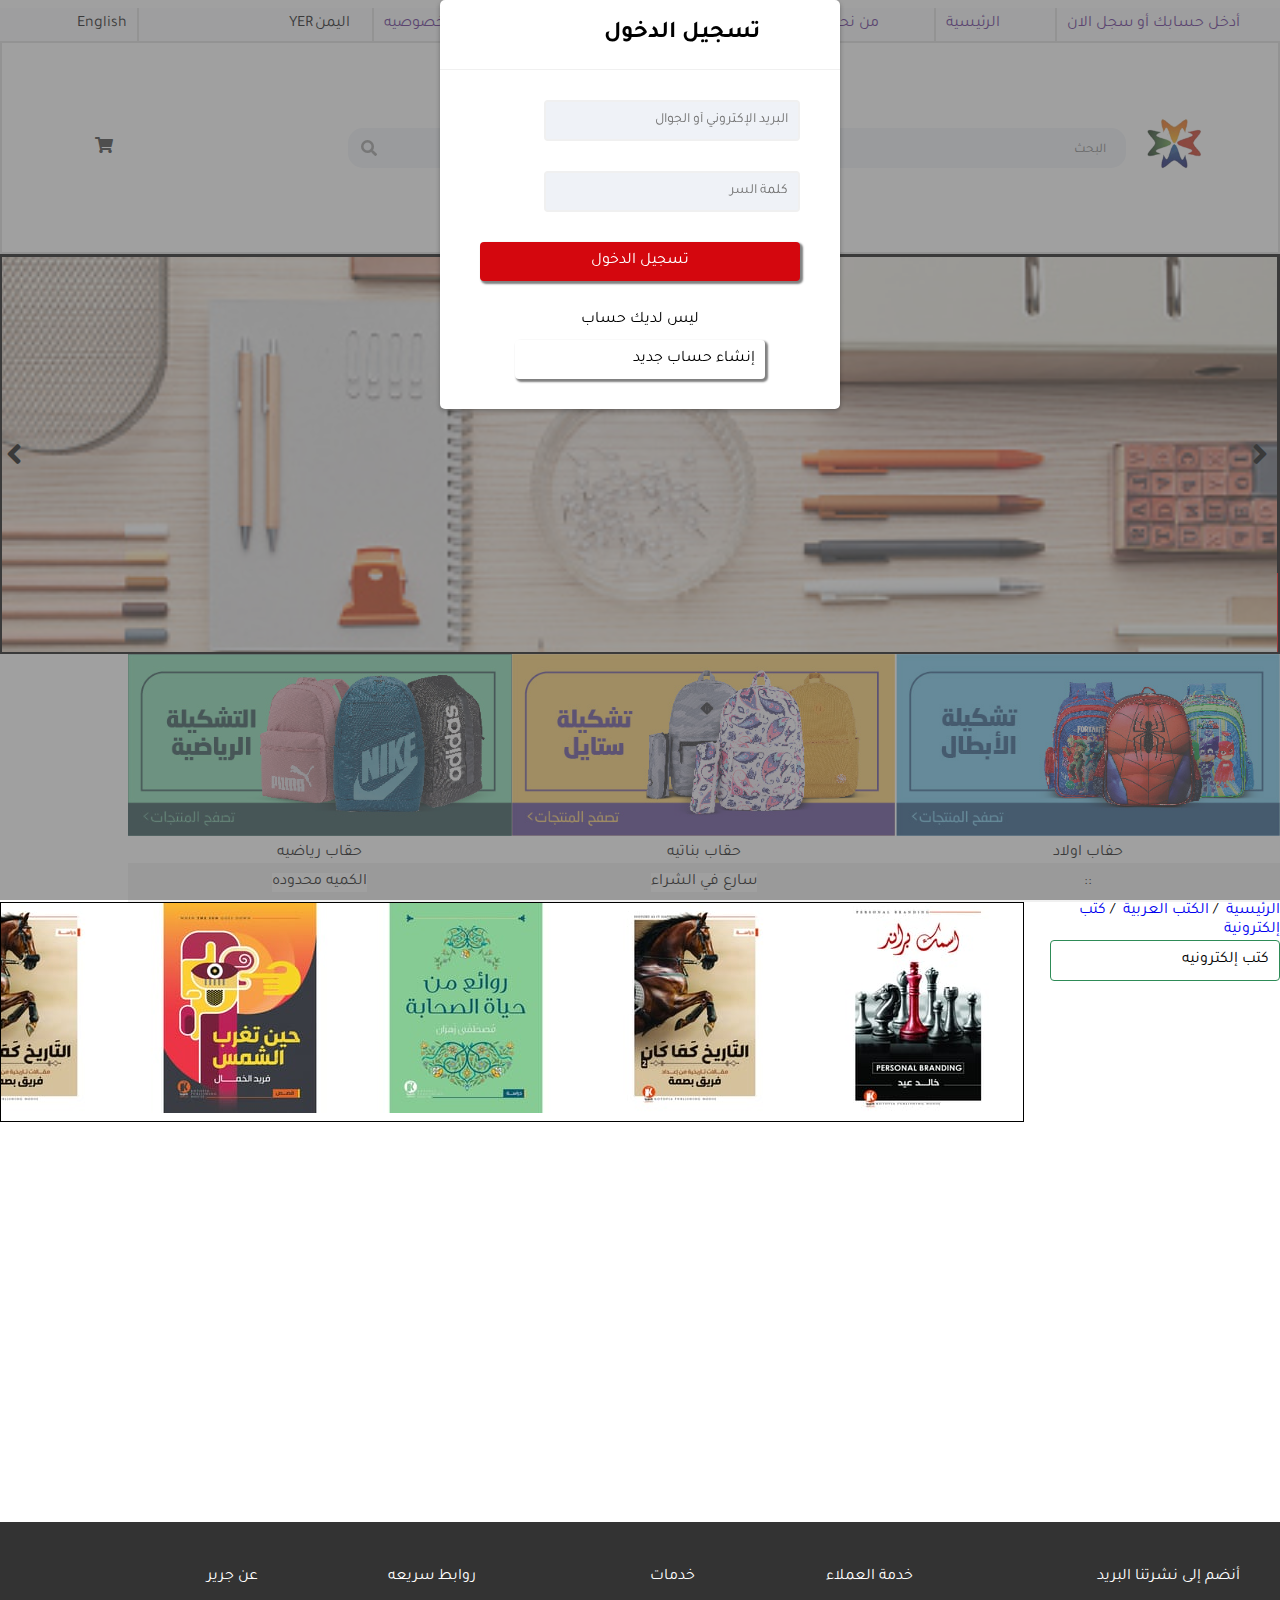
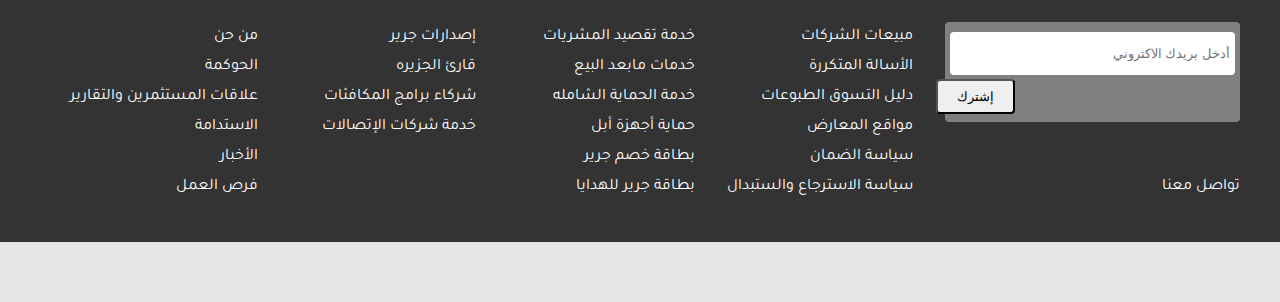
==== index.html @ 26816350 "some changes" ====
<!DOCTYPE html>
<html lang="en">
<head>
    <meta charset="UTF-8">
    <meta http-equiv="X-UA-Compatible" content="IE=edge">
    <meta name="viewport" content="width=device-width, initial-scale=1.0">
    <link rel="stylesheet" href="assests/css/all.css">
    <link rel="stylesheet" href="assests/css/style.css">
    <title>E-Library</title>
</head>
<body id="body">
   <dir style="padding-right: 15px;padding-top: 8px;"> 
       <i class="fas fa-bars toggle-menu" id="menu-show"></i>
       <p class="tog-menu-p" >القائمه</p>
 </dir>
        <nav id="nav" >
            <ul class = "nav-menu">
                <li><a href="">أدخل حسابك أو سجل الان</a></li>
                <li><a href="">الرئيسية</a></li>
                <li><a href="">من نحن </a></li>
                <li><a href="">اتصل بنا</a></li>
                <li><a href="">المساعدة</a></li>
                <li><a href="">سياسة الخصوصيه</a></li>
            </ul>
            <div class="nav-cuntery">اليمن</div>
            <div class="nav-cuntery-somble">YER</div>
          <div class="nav-change-langege">English </div>
        </div>
        </nav>
        
        <header >
            <div class="log"><img src="assests/images/logo.png" width="100px" alt=""></div>
            <form action="" class="search-form">
                <i class="fas fa-search"></i>
                <input type="search" placeholder ="البحث">
               

            </form>
            <div class="buy-log"><i class="fas fa-shopping-cart"></i></div>
        </header>
        <main id="main-div" >
           <div class="slide">
             <figure class="slide-img-frame">
                <!-- <img src="assests/images/3.jpg" id ="last-clone" alt=""> -->
                 <img src="assests/images/1.jpg" alt="">
                 <img src="assests/images/2.jpg" alt="">
                 <img src="assests/images/3.jpg" alt="">
                 <img src="assests/images/1.jpg" alt="">
                 <img src="assests/images/2.jpg" alt="">
                 <img src="assests/images/3.jpg" alt="">
                 <img src="assests/images/1.jpg" alt="">
                 <img src="assests/images/2.jpg" alt="">
                 <img src="assests/images/3.jpg" alt="">
                 <!-- <img src="assests/images/1.jpg" id ="first-clone" alt=""> -->
             </figure>
             <!-- <button  id="prevBtn" class="prevBtn">Prevs</button>
             <button id="nextBtn"   class="NextBtn">Next</button> -->
             
             <div class="icons-of-phote">
             <i id="prevBtn" class="fas fa-angle-right change-background fa-2x"></i>
             <i  id="nextBtn"  class="fas fa-angle-left change-background fa-2x"></i>
            </div>

           </div>
           
           <div class="main-body">
                <section class="offers">
                    <div class="card one">
                        <img src="assests/images/offer-1.jpg" alt="">
                        <p> حفاب اولاد</p>
                        <div class="time-container">
                            <span id="days"></span> 
                            <span id="hours"></span> :
                            <span id="minutes"></span> :
                            <span id="seconds"></span> 
                        </div>
                    </div>
                    <div class="card tow">
                        <img src="assests/images/offer-2.jpg" alt="">
                        <p>حقاب بناتيه</p>
                        <div class="time-container">
                            <span>سارع في الشراء</span> 
                        
                        </div>
                    </div>
                    <div class="card three">
                        <img src="assests/images/offer-3.jpg" alt="">
                        <p>حقاب رياضيه</p>
                        <div class="time-container">
                            <span >الكميه محدوده</span>
       
                        </div>
                    </div>
                    <!-- <div class="card-4">
                        <img src="" alt="">
                        <p></p>
                        <div></div>
                    </div> -->
                </section>
                  <section class="catgers" id = "cat-section">
                      <aside class="cat-descrip">
                            <div>
                                <a href="#">الرئيسية</a> / <a href="#">الكتب العربية</a> / <a href="#">كتب إلكترونية</a>
                            </div> 
                            <article>كتب إلكترونيه</article>
                      </aside>
                        <section class="books" id="book-cat">
                            <div class="book-img-container"><img onclick="callImage(this);"  class="book-img" src="assests/images/catagers/books/book1.jpg" alt=""></div>
                            <div class="book-img-container"><img onclick="callImage(this);"  class="book-img" src="assests/images/catagers/books/book2.jpg" alt=""></div>
                            <div class="book-img-container"><img onclick="callImage(this);"  class="book-img" src="assests/images/catagers/books/book3.jpg" alt=""></div>
                            <div class="book-img-container"><img onclick="callImage(this);"  class="book-img" src="assests/images/catagers/books/book4.jpg" alt=""></div>
                            <div class="book-img-container"><img onclick="callImage(this);"  class="book-img" src="assests/images/catagers/books/book6.jpg" alt=""></div>
                            <div class="book-img-container"><img onclick="callImage(this);"  class="book-img" src="assests/images/catagers/books/book1.jpg" alt=""></div>
                            <div class="book-img-container"><img onclick="callImage(this);"  class="book-img" src="assests/images/catagers/books/book2.jpg" alt=""></div>
                            <div class="book-img-container"><img onclick="callImage(this);"  class="book-img" src="assests/images/catagers/books/book3.jpg" alt=""></div>
                            <div class="book-img-container"><img onclick="callImage(this);"  class="book-img" src="assests/images/catagers/books/book4.jpg" alt=""></div>
                            <div class="book-img-container"><img onclick="callImage(this);"  class="book-img" src="assests/images/catagers/books/book6.jpg" alt=""></div>
                         
                        </section>
                      
                  </section>
           </div>
        
        </main>
        <div id="PopUp">
            <button id="btn-display" >X</button>
            <div class="More"> <a href="paiges/detels.html">More Deteals</a>
                <i class="fas fa-angle-down change-background fa-2x"></i>
            </div>
            <img src="assests/images/offer-2.jpg" alt="" id="imgView">
        </div> 
    <footer>
        <div class="footer-1">
        <div class="col1">أنضم إلى نشرتنا البريد</div>
        <div class="col2">خدمة العملاء</div>
        <div class="col3">خدمات</div>
        <div class="col4">روابط سريعه</div>
        <div class="col5">عن جرير</div>
        <div class="col1 enter-email">
            <form action="" style="float:right;">
                <input type="email" placeholder="أدخل بريدك الاكتروني"> 
                <button>إشترك</button>
            </form>
        </div>
        
        <div class="col2">مبيعات الشركات</div>
        <div class="col3">خدمة تقصيد المشريات </div>
        <div class="col4">إصدارات جرير</div>
        <div class="col5">من حن</div>
        <div class="col2">الأسالة المتكررة</div>
        <div class="col3">خدمات مابعد البيع</div>
        <div class="col4">قارئ الجزيره</div>
      

        <div class="col5">الحوكمة</div>

        
        <div class="col2">دليل التسوق الطبوعات</div>
        <div class="col3">خدمة الحماية الشامله</div>
        <div class="col4">شركاء برامج المكافئات</div>
        <div class="col5">علاقات المستثمرين والتقارير</div>
        <!-- form here rebeated  -->
        <div class="col2">مواقع المعارض</div>
        <div class="col3">حماية أجهزة أبل</div>
        <div class="col4 take-two-line"> خدمة شركات الإتصالات</div> 
        <div class="col5">الاستدامة</div>

        <div class="col2">سياسة الضمان</div>
        <div class="col3">بطاقة خصم جرير</div>
        <!-- <div class="col4">قارئ الجزيره</div> -->
        
        <div class="col5">الأخبار</div>
        
        <div class="col1">تواصل معنا</div>
        <div class="col2">سياسة الاسترجاع والستبدال</div>
        <div class="col3">بطاقة جرير للهدايا</div>
        <!-- <div class="col4">شركاء برامج المكافئات</div> -->
        <div class="col5">فرص العمل</div>
    </div>
    <div class="footer-2">
        
    </div>
    </footer>
    <div class="login-regest " id="login-regest">
        <div class="container">
          <div class="header">
              <h2>تسجيل الدخول</h2>
          </div>
          <form class="form" id="form">
            <div class="form-control">
                <input type="text"
                placeholder="البريد الإكتروني أو الجوال" id="email">
            </div>
            <div class="form-control">
                <input type="text"
                placeholder="كلمة السر" id="password" >
            </div>
            <button type="submit" id="btn-allowed">تسجيل الدخول</button>
              
          </form>
          <section class="resgest">
          <p> ليس لديك حساب</p>
          <div class="creat" type="submit" id="btn-regest"
            "> إنشاء حساب جديد</div>
        </section>
        </div>
    </div>
    <!-- <div class="regester"> -->
        <div class="regest" id="regest">
            <div class="container">
              <div class="header">
                  <h2>إنشاء حساب</h2>
              </div>
              <form class="form" id="form">
                <div class="form-control">
                    <input type="text"
                    placeholder="رقم الجوال" id="phone">
                    <label for="">سوف نرسل للك رمز التحقق عن طريق رسالة نصيه</label>
                </div>
                <div class="form-control">
                    <button type="submit">إرسال رمز التحقق</button>
                </div>
                <div class="form-control">
                    <input type="text"
                    placeholder=" الاسم الاول" id="frist-name" >
                </div>
                <div class="form-control">
                    <input type="text"
                    placeholder=" اسم العالة " id="last-name" >
                </div>
                <div class="form-control">
                    <input type="email"
                    placeholder="البريد الالكتروني" id="reg-email" >
                </div>
                <div class="form-control">
                    <input type="email"
                    placeholder=" تاكيد البريد الاكتروني " id="check-email" >
                </div>
                <div class="form-control">
                    <input type="password"
                    placeholder="كلمة السر" id="password" >
                </div>
                <button type="submit" id="btn-allowed">إنشاء حساب</button>
                  
              </form>
         
            </section>
            </div>
        </div>

    <!-- </div> -->
    
    <script src="assests/js/app.js">
    </script>
</body>
</html>
---- assests/css/style.css ----
@import url('https://fonts.googleapis.com/css2?family=Tajawal:wght@200;300;400;500;700;800;900&display=swap');
:root{
      --mune-color:#F9FAFC;
      --search-input-color:#EFF2F7;
     --black-footer-color:#333333;
     --light-footer-color:#E6E6E6;
     --red-color:#D4070E;
     --blue-color:#2675C2;
}
*{
    -webkit-box-sizing:border-box;
    -moz-box-sizing: border-box;
    box-sizing: border-box;
    padding: 0;
    margin: 0;
    direction: rtl;
}
html{
    scroll-behavior:smooth;
}
ul{
    list-style: none;
}
body{
    font-family: Tajawal;
}
/* nav  */
nav{
    position: relative;
    width: 100vw;
    padding: 7px;
    display: flex;
    justify-content: space-around;
    align-items: stretch;
    background-color: var(--mune-color,gray);
}
.fas{
    color:var(--black-footer-color);
    /* font-size: 5rem; */
    width: 10px;
    z-index: 16;
}
.tog-menu-p{
 font-size: 9px;
 color: black;
}
@media (max-width:767px)
{
    header nav .toggle-menu:hover + ul{
        display: flex;
        flex-direction: column;
        position: absolute;
        top: 100%;
        width: 100%;
        left: 0;
        background-color: rgb(0 0 0 /50%);
        }   
}
/* .fas fa-bars toggle-menu::after{
    content: "القائمه";
} */
@media (min-width:768px) {
    .toggle-menu{
        display:none;
    }
    .tog-menu-p{
        display:none;
    }
}
.nav-menu{ 
    display: flex;
    width: 75%;
    justify-content: space-around;
}
@media(max-width:767px){
    nav{
        display: none;
    }
    nav{
        display:flex;
       flex-direction: column;
       visibility: hidden;
       /* align-items: center; */
        z-index: 4;
        width: 80%;
        min-height: 100vh;
        right: 0;
        /* left: 0; */
    }
    .nav-menu{
        display:flex;
        flex-direction: column;
        /* justify-content: space-between; */
        flex-grow: 3;
    }
    nav div{
        flex-grow: 1;
        /* justify-content:center ; */
    }
    .nav-change-langege::before{
        display: none;
    }
    .nav-menu li a::after{
        display: none;
    }
}
.nav-menu li{
    width: auto;
    list-style: none;
    display: block;
    text-align: center;
    
}
/* .nav-menu li::after {
    content: " ";
    width: 4px;
    height: 100vh;
    background-color: black;
    z-index: 2;

} */
.nav-menu li a {
  
    text-decoration: none;
    display:inline-block;
    
   
}
.nav-menu li a::after{
    content: "";
position: absolute;
width:2px;
height: 100%;
background-color: rgb(223, 223, 223);
left:-4;
top:0;
margin-right:10px ;
}

.nav-cuntery{
    width:3%;
}
.nav-cuntery-somble{
    width:5%;  
}
.nav-change-langege{
    width: 15%;
    display: flex;
margin-left:60px ;
    padding-left: 10px;
    justify-content: end;
}
.nav-change-langege::before{
    content: "";
position: absolute;
width:2px;
height: 100%;
background-color: rgb(223, 223, 223);
right:-100;
top:0;
margin-left:60px ;
}
/* header */

header {
    padding: 30px;
    display: flex;
    justify-content: space-around;
    align-items: center;
    /* width: 100%; */
    border:2px solid rgb(223, 223, 223);
}

.log{
    width: 5%;
}
header form{
    
    width: 80%;
}
.search-form{
    position: relative;
}
.fa-search{
    position: absolute;
    right: 77%;
    top:12px;
    color: #777;
    font-weight: 1px ;
}
.search-form input::placeholder{
    position: relative;
    font-family:Tajawal;
    right: 20px;
}
header input{
    width: 80%;
    height: 40px;
    border-radius: 15px;
    background-color: #EFF2F7;
    border: none;
}
.buy-log{
 width: 5%;
}
@media(max-width:767px){

    header{
        position: relative;
        justify-content: end;
        margin-top: -50px;
        
    }
    header form{width: 50%;}
        /* margin-left: -30px; */
    header input{
        border: 2px solid var(--red-color);
        border-radius: 30px;
            width: 100px;

    }
}
/* Main Part  */
.slide{ 
    display: flex;
    overflow-x: hidden;
    position:relative;
    overflow-y: hidden;
position:relative;
width: 100%;
height: 25rem;
border: 2px solid black;
background-color: red;
}
.slide button{
    position: absolute;
    padding: 10px;
    z-index: 9;
}
.NextBtn{
    right: 100px;
}
.icons-of-phote{
    width: 100%;
    height: 100%;
    display: flex;
    align-items: center;
    justify-content: space-between;
    position: absolute;
    padding: 10px;
    z-index:3;
}
.icons-of-phote i{
    color: black;
}
.slide figure{
    display: flex;
 /* width: 500% */
 
/* width: 60%; */
 border: 1px solid black;
 /* border-radius: 40px; */
 width: 500%;
 height: 80%;
  
 
 /* overflow-y: hidden; */

/* scroll-snap-type: x mandatory; */
/* scroll-padding: 50px 0 0 0; */
/* gap: 1rem;ZZZZZZ */
/* -webkit-overflow-scrolling: touch;  */
 /* width: 5%; */
 margin:0 auto;
 left: 0;
}
.slide figure img{
    width: 100%;
    height: 60rem;
    /* background-size: cover; */
    position: relative;
    width: max-content;
    /* float: right; */
    /* scroll-snap-align:center; */
    /* scroll-snap-stop:always; */
}
/* Offers Section */
.offers{
    display: flex;
    justify-content: space-around;
    width: 90%;
}
@media(max-width:767px){
    .offers{
        display: none;
    }
}
.offers img{
 max-width: 100%;
}
.offers > card-1 ,card-2, card-3 {
    background-color: blueviolet;
    padding: 10px;
    display: flex;
    direction: column;
    align-items: center;
    justify-content: center;
}
.offers p{
    text-align: center;
}
.time-container{
    padding: 10px;
    /* padding-right: 500px; */
    background-color: #f0f0f0;
    display: flex;
    justify-content: center;
}
.offers span{
    text-align: center;
    font-size: 1rem;
    background-color:white;
    color: black;
}
 /* @keyframes slid{
    0%{
        right:0;
    }
    20%{
        right: 0;
    }
    25%{
        right: -100%;
    }
    45%{
        right:-100%;
    }
    50%{
        right:-200;
    }
    70%{
        right:-200;
    }
    75%{
        right:-300;
    }
    95%{
        right:-300;
    }
    100%{
        right:-400;
    }
}  */
/* Catgers Section */
/* .books{
    display: flex;
} */
.catgers{
    width: 100%;
    display: grid;
    grid-template-columns:1fr 4fr ;
    }
    .cat-descrip{

    }
    .cat-descrip a{
        text-decoration: none;
        padding-left: 4px;
    }
    .cat-descrip article{
    padding: 10px;
    width: 90%;
     border: 1px solid seagreen;
     border-radius: 4px;
    }
    .catgers .books{
     position:relative;
     display: flex;
    /* width: 60%; */
     border: 1px solid black;
     /* border-radius: 40px; */
     width: 100%;
      /* height: 25rem; */
     overflow-x: auto;
     overflow-y: hidden;
    
    scroll-snap-type: x mandatory;
    scroll-padding: 50px 0 0 0;
    gap: 1rem;
    -webkit-overflow-scrolling: touch; 
     /* width: 5%; */
     margin:0 auto;
     left: 0;
    }
    .catgers .books div{
        width: 100%;
        /* height: 60rem; */
        /* background-size: cover; */
        position: relative;
        width: max-content;
        /* float: right; */
        scroll-snap-align: start;
        scroll-snap-stop:always;
    }
.chosen-img{
    position: fixed;
     left: 0;
     right: 0;
     top:0;  
    width: 100vw;
    height: 100vh;
    background-color: rgba(97, 96, 96, 0.6); 
    z-index: 5;
}
/* Footer Section  */
.footer-1{
    color: white;
    display: grid;
    grid-template-columns: 1.5fr repeat(3,1fr)  1fr;
    grid-template-rows: 2fr 1fr 1fr 1fr;
    /* grid-template-rows: [row1-start] 25% [row1-end] 100px [third-line] auto [last-line]; */
    position: relative;
    top:400px;
    width: 100%;
    line-height: 30px;
    /* height: 19rem; */
    /* height: 1fr; */
    background-color:var(--black-footer-color);
    padding:40px;
}
.footer-1 form{
    position: relative;
    padding: 10px 5px;
    background-color: gray;
    border-radius: 4px;
    /* width: 195px;
     */
     width: 90%;
    height: 100px;
    
    

}
.enter-email{grid-row: span 5;}
.take-two-line{grid-row:span 3;}

.footer-1 div{
    float: right;
}
.footer-1 input{
    padding: 14px 5px;
    display: block;
    width: 100%;
    border-radius: 4px;
    border: none;
}
#PopUp{
    display: none;
    position: fixed;
    left: 0;
    right: 0;
    top:0;  
    width: 100vw;
    height: 100vh;
    background-color: rgba(97, 96, 96, 0.6);
      /* position: fixed; */
      z-index: 3;
}
#PopUp button{
    position: absolute;
    margin-top: 50px;
    margin-right:500px;
     width:25px;
     height: 25px;
     background-color: red;
     border-radius: 50%;
     z-index: 4;
     box-shadow: 0 2px 5px rgba(0,0,0,0.3);
}
#imgView{
     margin-top: 50px;
    margin-right:500px;
    margin-bottom: 200px;
    width:400px;
    height: 500px;
    box-shadow: 0 2px 5px rgba(0,0,0,0.3);
}
.More{
    position:absolute;
    padding: 2px;
    background-color: rgb(223, 223, 223);
    width:100px;
    margin-top: 550px;
    margin-right:630px;
    z-index: 10;
    text-align: center;
}
.More .fas{
    font-size: 1.0rem;

}
.More a{
    text-decoration: none;
}
/* .col1{
    background-color: blue;
    width:220px ;

} */
.footer-1 button{
    position:absolute;
    right:75%;
    padding: 8px 19px;
    margin: 4px;
    border-radius:4px;
    /* border: 10px; */
}
.footer-2{
    position: relative;
    width: 100%;
    height: 60px;
    background-color: var(--light-footer-color);
    top:400px;
}
/* login and regest section */
/* .overlay{
    position: absolute;
    left: 0;
    top:0;
    width: 100%;
    height: 100%;
    background-color: rgba(97, 96, 96, 0.6);
} */


.login-regest {
    position: fixed;
    left: 0;
    right: 0;
    top:0;  
    width: 100vw;
    height: 100vh;
    background-color: rgba(97, 96, 96, 0.6);
    z-index: 3;
    /* ------------ */
    /* width:500px; */
    /* background-color: rgba(97, 96, 96, 0.6); */
}
.login-regest  .container{
    margin-left:auto;
    margin-right:auto;
    /* position: fixed; */
    background-color:#fff;
    border-radius: 5px;
    box-shadow: 0 2px 5px rgba(0,0,0,0.3);
    overflow: hidden;
    width:400px;
    /* max-width: 100%; */
}
.login-regest  .header{
    /* background-color: #f7f7f7; */
    border-bottom:  1px solid #f0f0f0;
    padding: 20px 80px;
    /* text-align: center; */
}
.login-regest  .header h2{
    margin:0;
}
.login-regest  .form{
    padding:30px 40px;
}
.login-regest  .form-control {
    margin-bottom: 10px;
    padding-bottom: 20px;
    position: relative;
}
.login-regest  .form-control input{
    border: 2px solid #f0f0f0;
    border-radius:4px;
    display: block;
    font-family: inherit;
    font-size: 14px;
    padding: 10px;
    width: 80%;
    background-color: #EFF2F7;
}

.form button{
    background-color: var(--red-color);
    border: 2px solid var(--main-color);
    box-shadow: 2px 2px 2px 1px grey;
    border-radius: 4px;
    color: #fff;
    display: block;
    font-size: 16px;
    padding:10px;
    font-family: inherit;
    width: 100%;
}
.resgest{
    /* margin-left:auto;
    margin-right:auto;
    width:500px; */
}
.resgest p {
text-align: center;
}
.resgest .creat{
    margin:10px  auto 30px ;
    width:250px;
    padding: 10px;
    background-color: white;
    /* border: none; */
    box-shadow: 2px 2px 2px 1px grey;
    border-radius: 4px;
}
.regest{
    visibility:hidden;
}
.regest {
    position: fixed;
    left: 0;
    right: 0;
    top:0;  
    width: 100vw;
    height: 100vh;
    background-color: rgba(97, 96, 96, 0.6);
    /* ------------ */
    /* width:500px; */
    /* background-color: rgba(97, 96, 96, 0.6); */
}
.regest  .container{
    margin-left:auto;
    margin-right:auto;
    /* position: fixed; */
    background-color:#fff;
    border-radius: 5px;
    box-shadow: 0 2px 5px rgba(0,0,0,0.3);
    overflow: hidden;
    width:400px;
    /* max-width: 100%; */
}
.regest .header{
    /* background-color: #f7f7f7; */
    border-bottom:  1px solid #f0f0f0;
    padding: 20px 80px;
    /* text-align: center; */
}
.regest .header h2{
    margin:0;
}
.regest .form{
    padding:30px 40px;
}
.regest .form-control {
    margin-bottom: 10px;
    padding-bottom: 20px;
    position: relative;
}
.regest button{
    background-color: #EFF2F7;
    color: #777777;
}
 .form-control input{
    border: 2px solid #f0f0f0;
    border-radius:4px;
    display: block;
    font-family: inherit;
    font-size: 14px;
    padding: 10px;
    width: 80%;
    background-color: #EFF2F7;
}
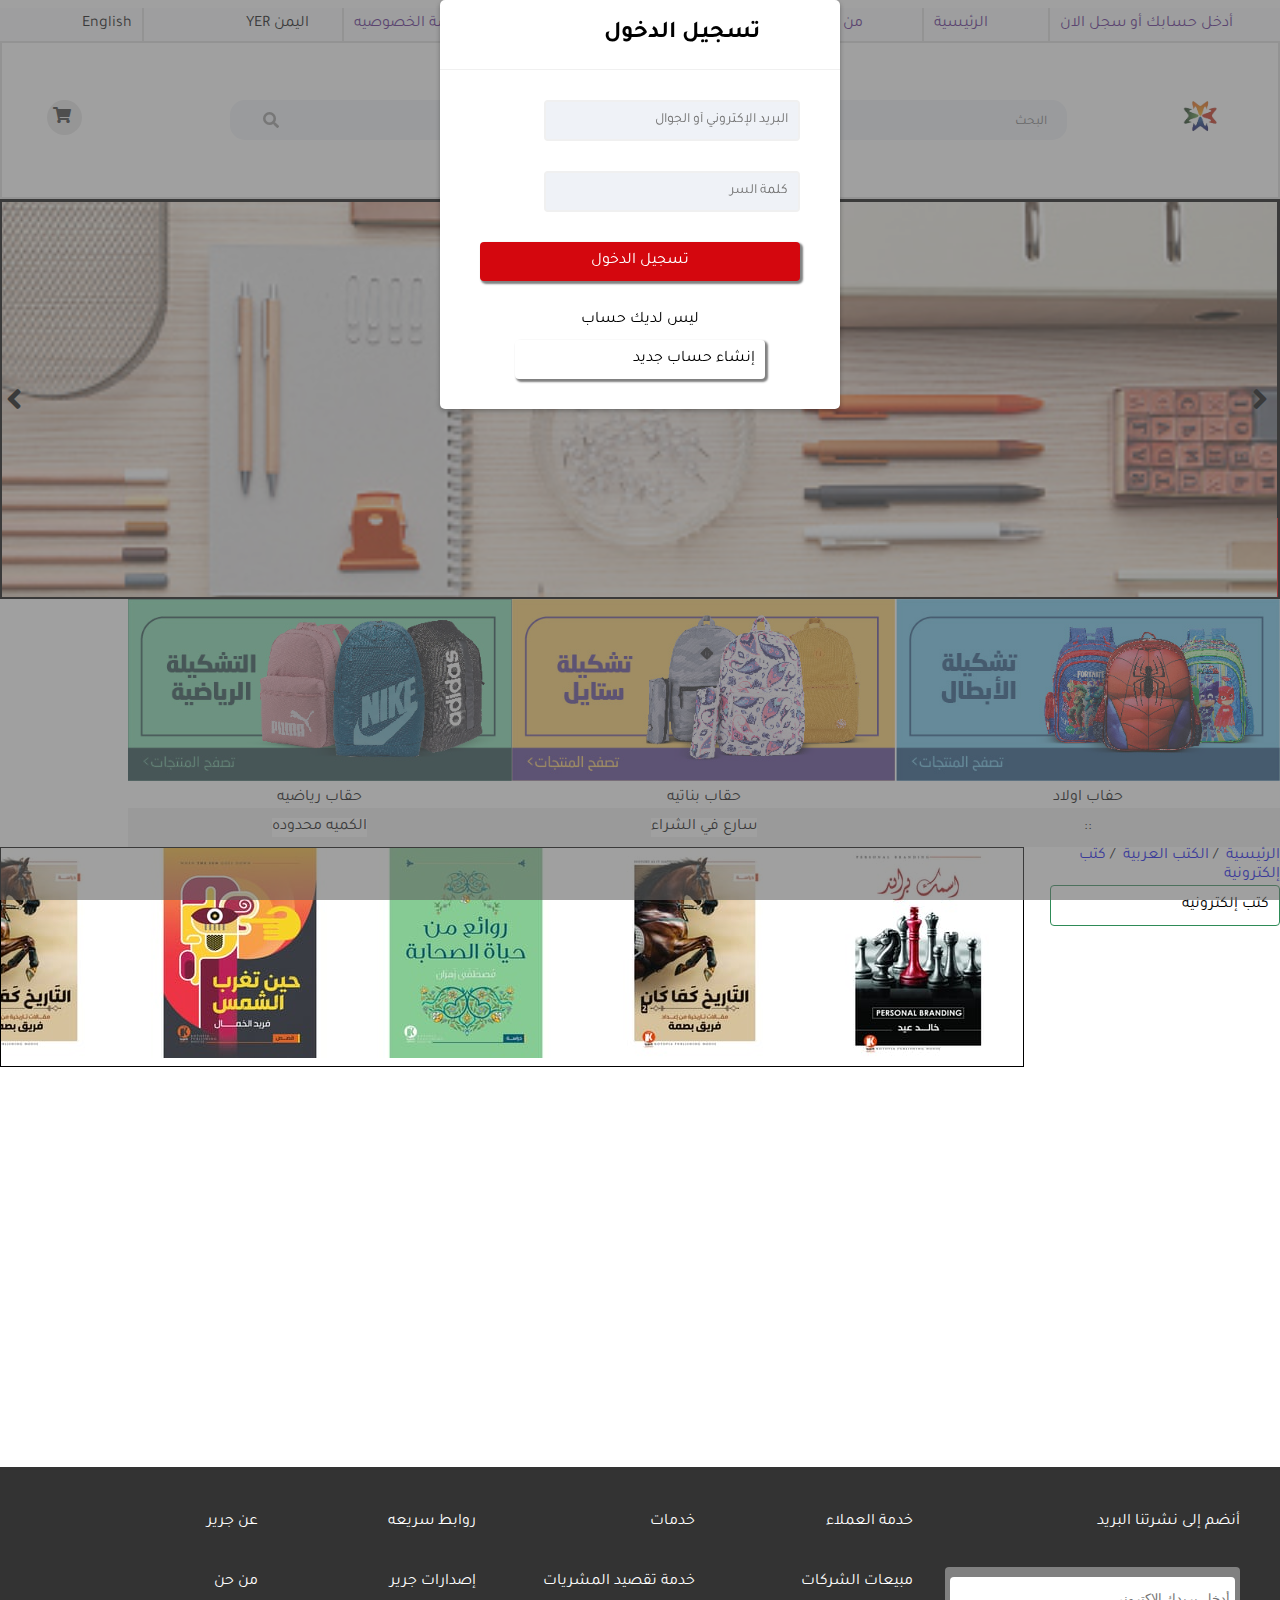
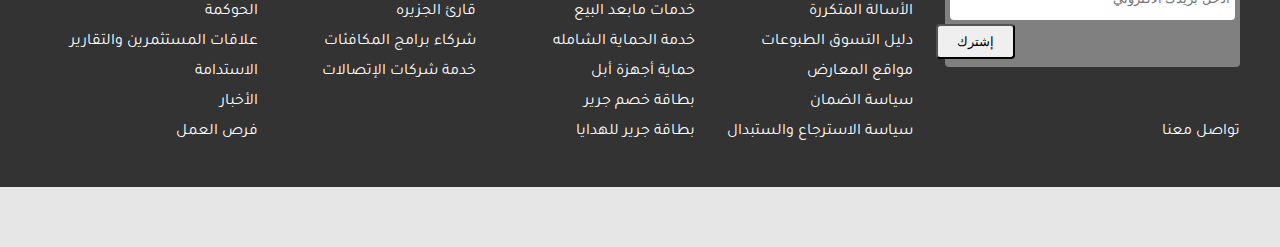
==== commit 1330035e: "some resoponsive" ====
--- a/index.html
+++ b/index.html
@@ -22,21 +22,21 @@
                 <li><a href="">المساعدة</a></li>
                 <li><a href="">سياسة الخصوصيه</a></li>
             </ul>
-            <div class="nav-cuntery">اليمن</div>
-            <div class="nav-cuntery-somble">YER</div>
-          <div class="nav-change-langege">English </div>
+            <div class="nav-cuntery"><span>اليمن</span>&nbsp;<span>YER</span>  </div>
+            <!-- <div class="nav-cuntery-somble">YER</div> -->
+          <div class="nav-change-langege">English</div>
         </div>
         </nav>
         
-        <header >
-            <div class="log"><img src="assests/images/logo.png" width="100px" alt=""></div>
+        <header>
+            <div class="log"><img src="assests/images/logo.png"  alt=""></div>
+            <div class="search-form-container">
             <form action="" class="search-form">
                 <i class="fas fa-search"></i>
                 <input type="search" placeholder ="البحث">
-               
-
             </form>
             <div class="buy-log"><i class="fas fa-shopping-cart"></i></div>
+        </div>
         </header>
         <main id="main-div" >
            <div class="slide">
--- a/assests/css/style.css
+++ b/assests/css/style.css
@@ -72,6 +72,40 @@
     width: 75%;
     justify-content: space-around;
 }
+.nav-menu li{
+    width: auto;
+    list-style: none;
+    display: block;
+    text-align: center;
+    
+}
+/* .nav-menu li::after {
+    content: " ";
+    width: 4px;
+    height: 100vh;
+    background-color: black;
+    z-index: 2;
+
+} */
+.nav-menu li a {
+  
+    text-decoration: none;
+    display:inline-block;
+    
+   
+}
+.nav-menu li a::after{
+    content: "";
+position: absolute;
+width:2px;
+height: 100%;
+background-color: rgb(223, 223, 223);
+left:-4;
+top:0;
+margin-right:10px ;
+}
+
+
 @media(max-width:767px){
     nav{
         display: none;
@@ -90,8 +124,35 @@
     .nav-menu{
         display:flex;
         flex-direction: column;
+        align-items: space-around;
+        background-color: white;
+        /* position: absolute; */
         /* justify-content: space-between; */
         flex-grow: 3;
+    }
+    .nav-menu li a{
+      display: block;
+      /* position: absolute; */
+      background-color: white;
+        margin: 20px;
+        width: 100%;
+        right: 0;
+        /* top: 100%; */
+    }
+    .nav-menu li a::after{
+         display: none;
+    }
+    .nav-menu li a::before{
+        content: "";
+        position: absolute;
+        width:100%;
+        height: 1px;
+        background-color:black;
+        right: 0;
+        /* top:10px; */
+        margin-top: 40px;
+        margin-right:10px ;
+    
     }
     nav div{
         flex-grow: 1;
@@ -100,43 +161,18 @@
     .nav-change-langege::before{
         display: none;
     }
-    .nav-menu li a::after{
-        display: none;
-    }
-}
-.nav-menu li{
-    width: auto;
-    list-style: none;
-    display: block;
-    text-align: center;
-    
-}
-/* .nav-menu li::after {
-    content: " ";
-    width: 4px;
-    height: 100vh;
-    background-color: black;
-    z-index: 2;
-
-} */
-.nav-menu li a {
-  
-    text-decoration: none;
-    display:inline-block;
-    
-   
-}
-.nav-menu li a::after{
-    content: "";
-position: absolute;
-width:2px;
-height: 100%;
-background-color: rgb(223, 223, 223);
-left:-4;
-top:0;
-margin-right:10px ;
-}
-
+    nav div::after{
+        content: "";
+        position: absolute;
+        width:100%;
+        height: 1px;
+        background-color:black;
+        right: 0;
+        /* top:10px; */
+        margin-top: 40px;
+        margin-right:10px ;
+    }
+}
 .nav-cuntery{
     width:3%;
 }
@@ -173,17 +209,26 @@
 
 .log{
     width: 5%;
+  
+}
+.log img{
+    width: 100%;
+}
+.search-form-container{
+  width: 90%;  
+  display: flex; 
+  justify-content: end;
 }
 header form{
     
-    width: 80%;
+    width: 90%;
 }
 .search-form{
     position: relative;
 }
 .fa-search{
     position: absolute;
-    right: 77%;
+    right: 80%;
     top:12px;
     color: #777;
     font-weight: 1px ;
@@ -194,31 +239,54 @@
     right: 20px;
 }
 header input{
-    width: 80%;
+    width: 85%;
     height: 40px;
     border-radius: 15px;
     background-color: #EFF2F7;
     border: none;
 }
 .buy-log{
- width: 5%;
-}
+    /* flex-grow: 1; */
+    background-color: var(--light-footer-color);
+    width: 35px;
+    height: 35px;
+    border-radius: 50%;
+    text-align: center;
+   }
+   .buy-log i{
+       margin-top: 7px;
+       margin-left: 2px;
+   }
+
 @media(max-width:767px){
-
     header{
+        justify-content: space-evenly;
         position: relative;
-        justify-content: end;
-        margin-top: -50px;
+        /* justify-content: end; */
+        /* margin-top: -50px; */
+        width: 85%;
+        margin-top: -1000px;
         
     }
-    header form{width: 50%;}
+    .search-form-container{width: 50%;
+    justify-content: space-between;
+    }
+    .log {
+        width: 30%;
+    }
+    .log img {
+        width:50%;
+    }
         /* margin-left: -30px; */
     header input{
         border: 2px solid var(--red-color);
         border-radius: 30px;
             width: 100px;
-
-    }
+            /* flex-grow: 1; */
+    }
+    .fa-search{
+        right: 70px;}
+        
 }
 /* Main Part  */
 .slide{ 
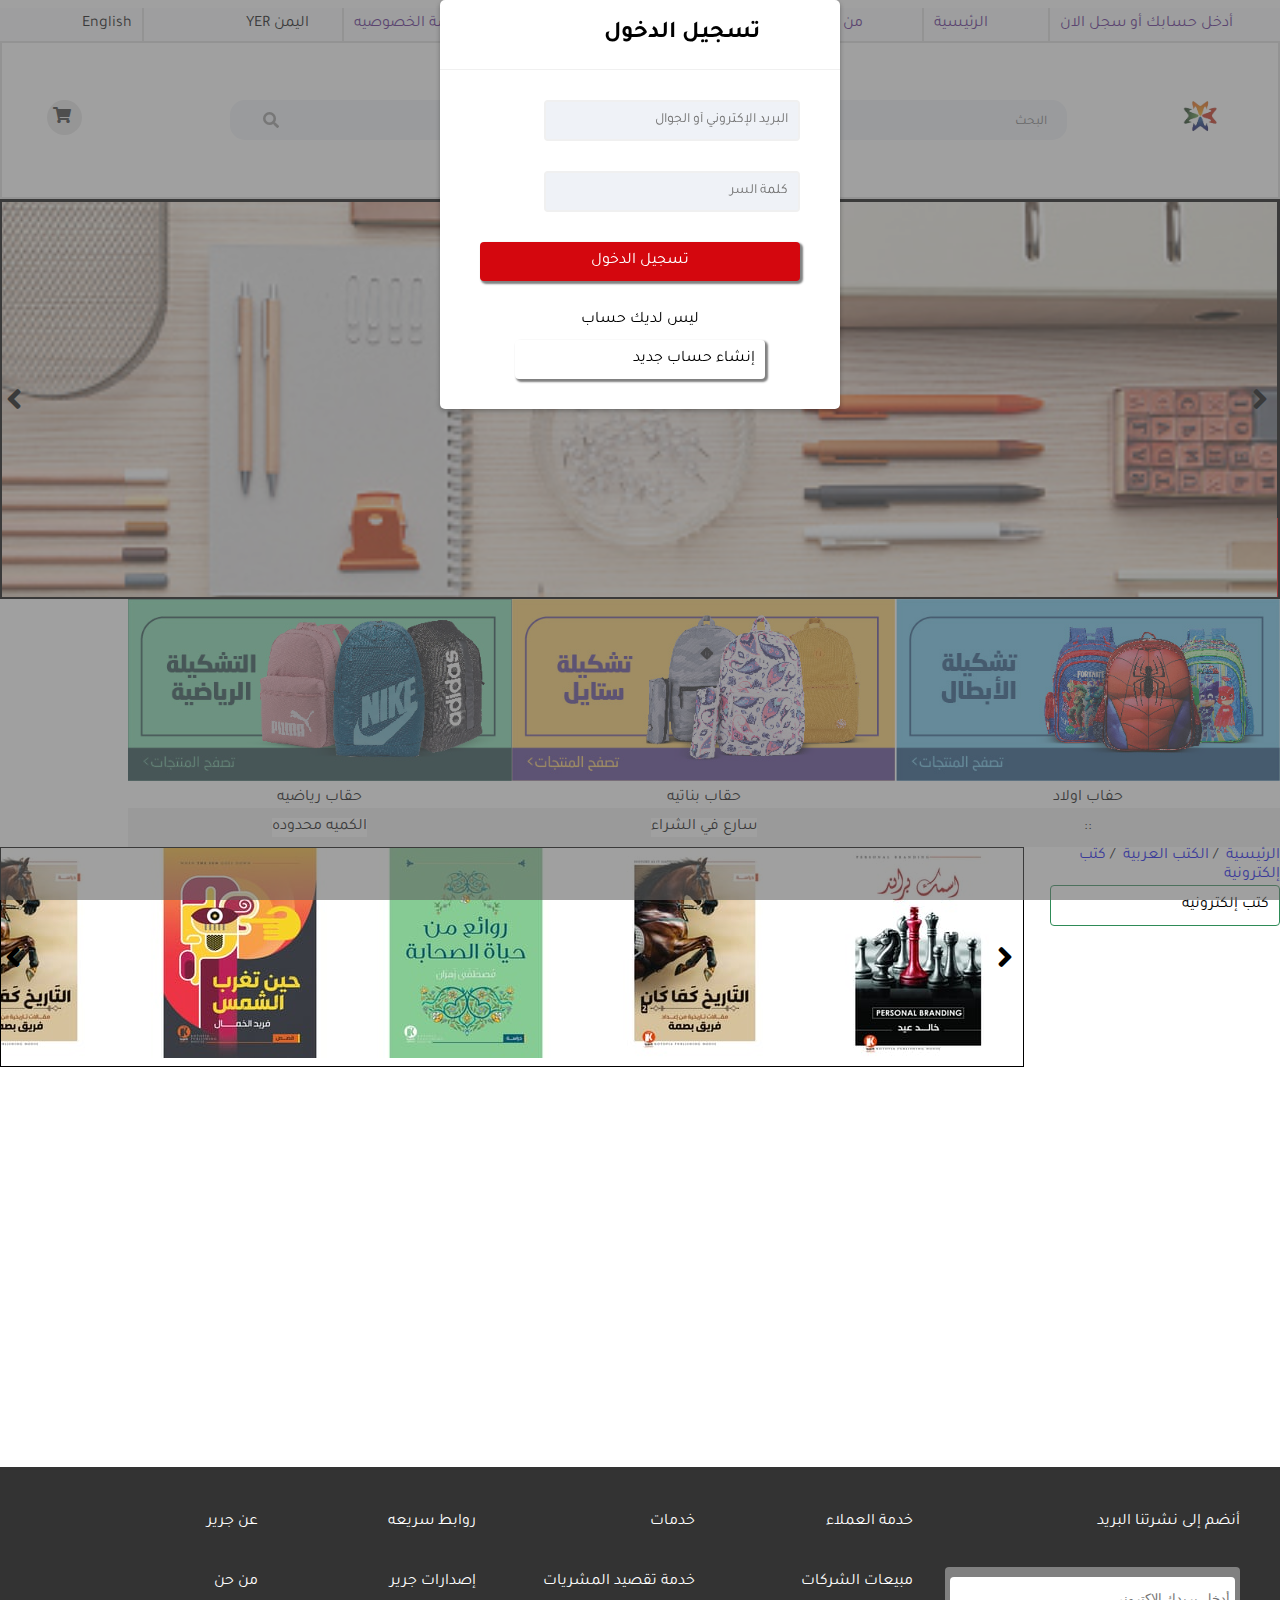
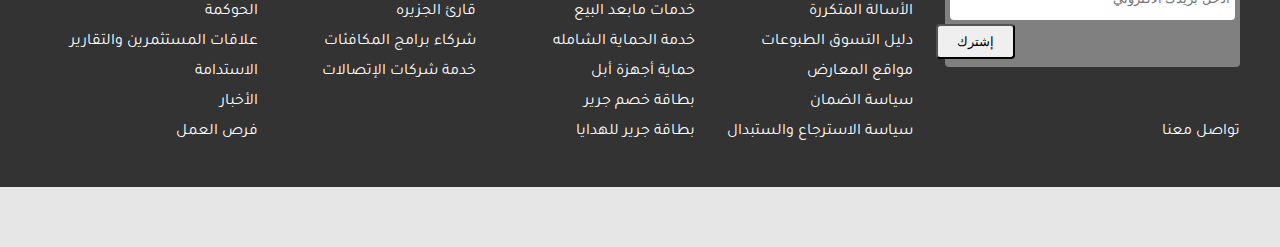
==== commit 510d19ee: "slider by JavaScript" ====
--- a/index.html
+++ b/index.html
@@ -38,7 +38,7 @@
             <div class="buy-log"><i class="fas fa-shopping-cart"></i></div>
         </div>
         </header>
-        <main id="main-div" >
+        <main id="main-div">
            <div class="slide">
              <figure class="slide-img-frame">
                 <!-- <img src="assests/images/3.jpg" id ="last-clone" alt=""> -->
@@ -115,9 +115,15 @@
                             <div class="book-img-container"><img onclick="callImage(this);"  class="book-img" src="assests/images/catagers/books/book3.jpg" alt=""></div>
                             <div class="book-img-container"><img onclick="callImage(this);"  class="book-img" src="assests/images/catagers/books/book4.jpg" alt=""></div>
                             <div class="book-img-container"><img onclick="callImage(this);"  class="book-img" src="assests/images/catagers/books/book6.jpg" alt=""></div>
-                         
+                            <section class="icons-of-phote">
+                                <i id="prevBtnBook" class="fas fa-angle-right change-background fa-2x"></i>
+                                <i  id="nextBtnBook"  class="fas fa-angle-left change-background fa-2x"></i>
+                               </section>  
                         </section>
-                      
+                   <!-- <button  id="prevBtnBook" class="prevBtn">Prevs</button>
+             <button id="nextBtnBook"   class="NextBtn">Next</button>
+              -->
+               
                   </section>
            </div>
         
--- a/assests/css/style.css
+++ b/assests/css/style.css
@@ -39,6 +39,9 @@
     /* font-size: 5rem; */
     width: 10px;
     z-index: 16;
+}
+..toggle-menu{
+    z-index: 9;
 }
 .tog-menu-p{
  font-size: 9px;
@@ -113,7 +116,7 @@
     nav{
         display:flex;
        flex-direction: column;
-       visibility: hidden;
+       visibility:hidden;
        /* align-items: center; */
         z-index: 4;
         width: 80%;
@@ -203,6 +206,7 @@
     display: flex;
     justify-content: space-around;
     align-items: center;
+    z-index: -1;
     /* width: 100%; */
     border:2px solid rgb(223, 223, 223);
 }
@@ -264,7 +268,7 @@
         position: relative;
         /* justify-content: end; */
         /* margin-top: -50px; */
-        width: 85%;
+        width: 80%;
         margin-top: -1000px;
         
     }
@@ -450,12 +454,9 @@
      width: 100%;
       /* height: 25rem; */
      overflow-x: auto;
-     overflow-y: hidden;
-    
-    scroll-snap-type: x mandatory;
-    scroll-padding: 50px 0 0 0;
+     overflow-y: auto;
+     /* background-color: red; */
     gap: 1rem;
-    -webkit-overflow-scrolling: touch; 
      /* width: 5%; */
      margin:0 auto;
      left: 0;
@@ -467,8 +468,19 @@
         position: relative;
         width: max-content;
         /* float: right; */
-        scroll-snap-align: start;
-        scroll-snap-stop:always;
+    }
+    .books .icons-of-phote{
+        width: 100%;
+        height: 100%;
+        display: flex;
+        align-items: center;
+        justify-content: space-between;
+        position: absolute;
+        padding: 10px;
+        z-index:9;
+    }
+    .books .icons-of-phote i{
+        color: black;
     }
 .chosen-img{
     position: fixed;
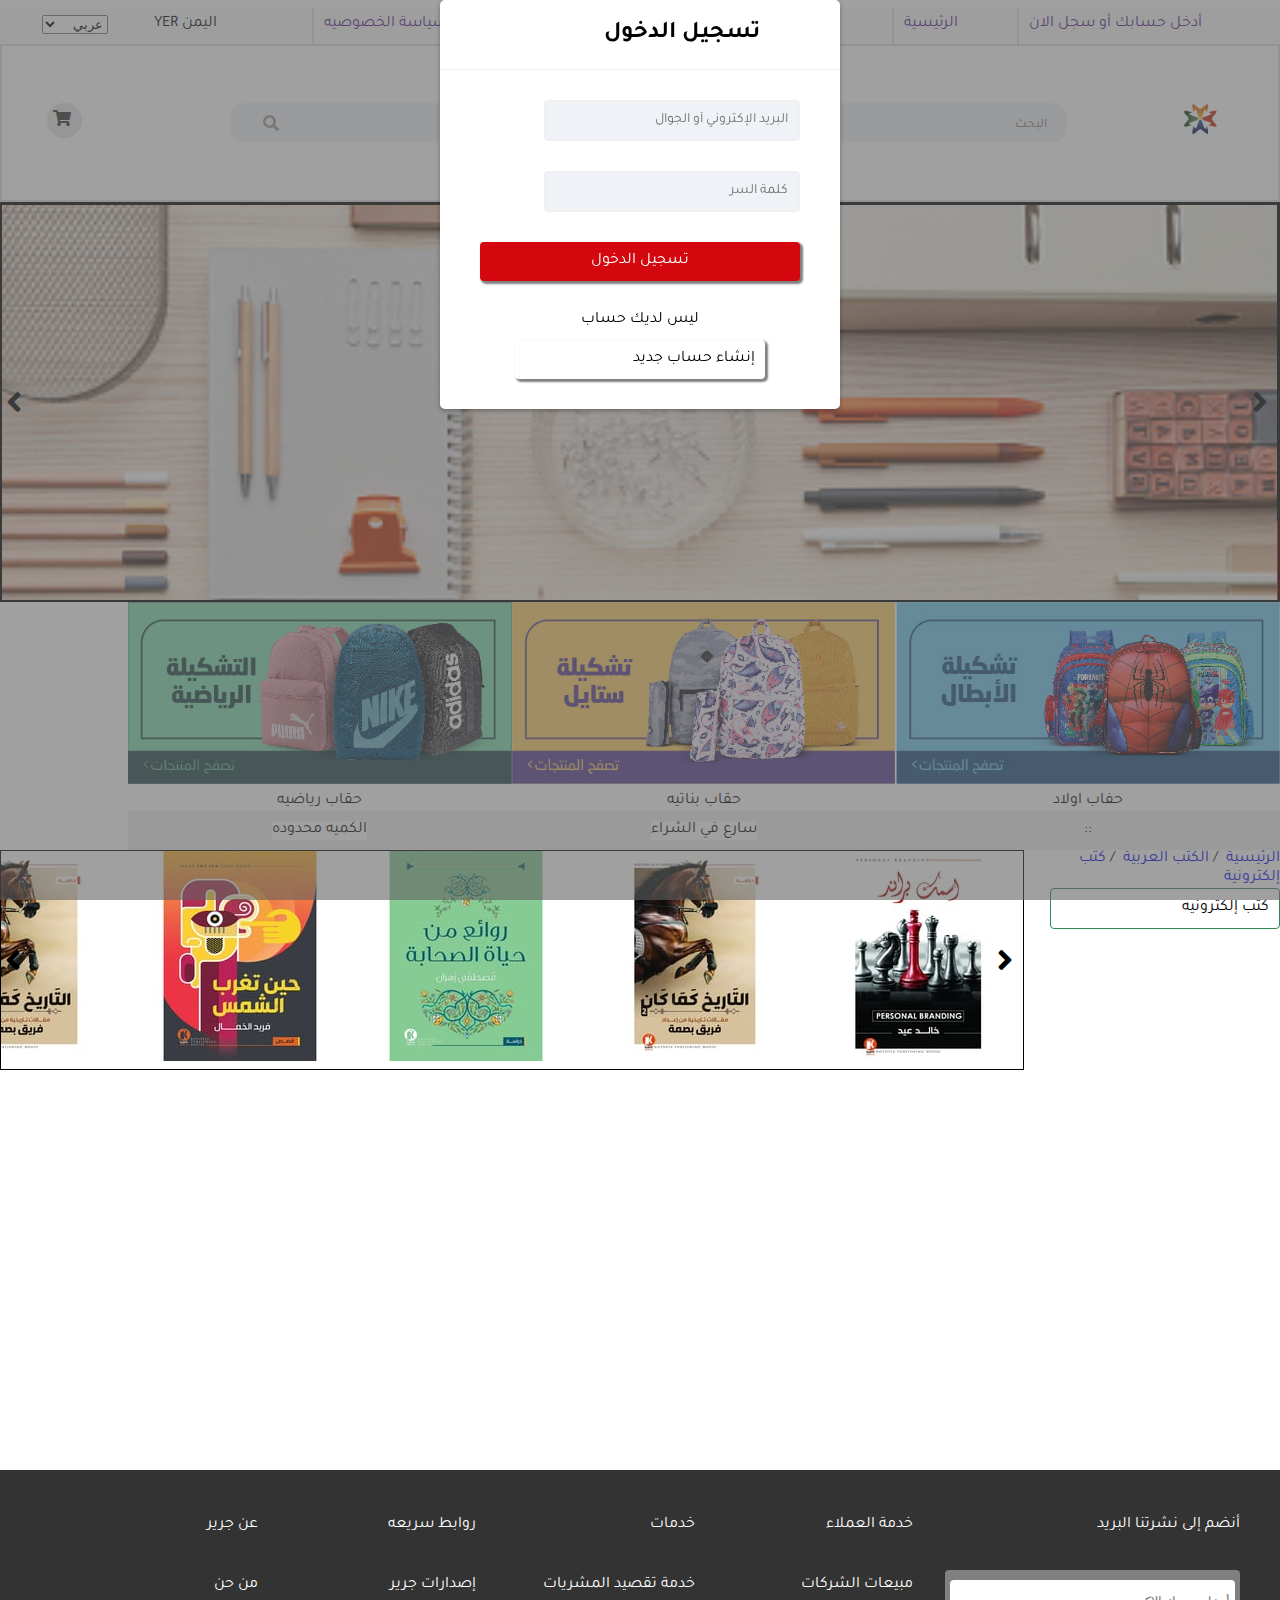
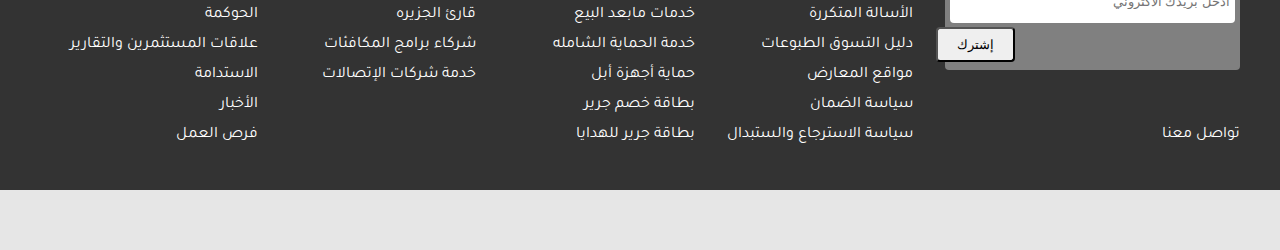
==== commit b3179419: "laguge init" ====
--- a/index.html
+++ b/index.html
@@ -24,7 +24,13 @@
             </ul>
             <div class="nav-cuntery"><span>اليمن</span>&nbsp;<span>YER</span>  </div>
             <!-- <div class="nav-cuntery-somble">YER</div> -->
-          <div class="nav-change-langege">English</div>
+          <!-- <div class=>English</div> -->
+          <div class=""nav-change-langege" onchange ="ChangeLang()">
+            <select id ="selectLag">
+                <option value="rtl">عربي</option>
+                <option value="ltr">English</option>
+            </select>
+        </div>
         </div>
         </nav>
         
@@ -257,6 +263,12 @@
     <!-- </div> -->
     
     <script src="assests/js/app.js">
+
+        function ChangeLang(){
+            var Seletlag = document.getElementById("selectLag").value;
+            var langegeTyp = document.getElementById("body");
+            langegeTyp.style.direction = Seletlag;
+        }
     </script>
 </body>
 </html>--- a/assests/css/style.css
+++ b/assests/css/style.css
@@ -13,7 +13,7 @@
     box-sizing: border-box;
     padding: 0;
     margin: 0;
-    direction: rtl;
+    /* direction: rtl; */
 }
 html{
     scroll-behavior:smooth;
@@ -23,6 +23,7 @@
 }
 body{
     font-family: Tajawal;
+    direction: rtl;
 }
 /* nav  */
 nav{
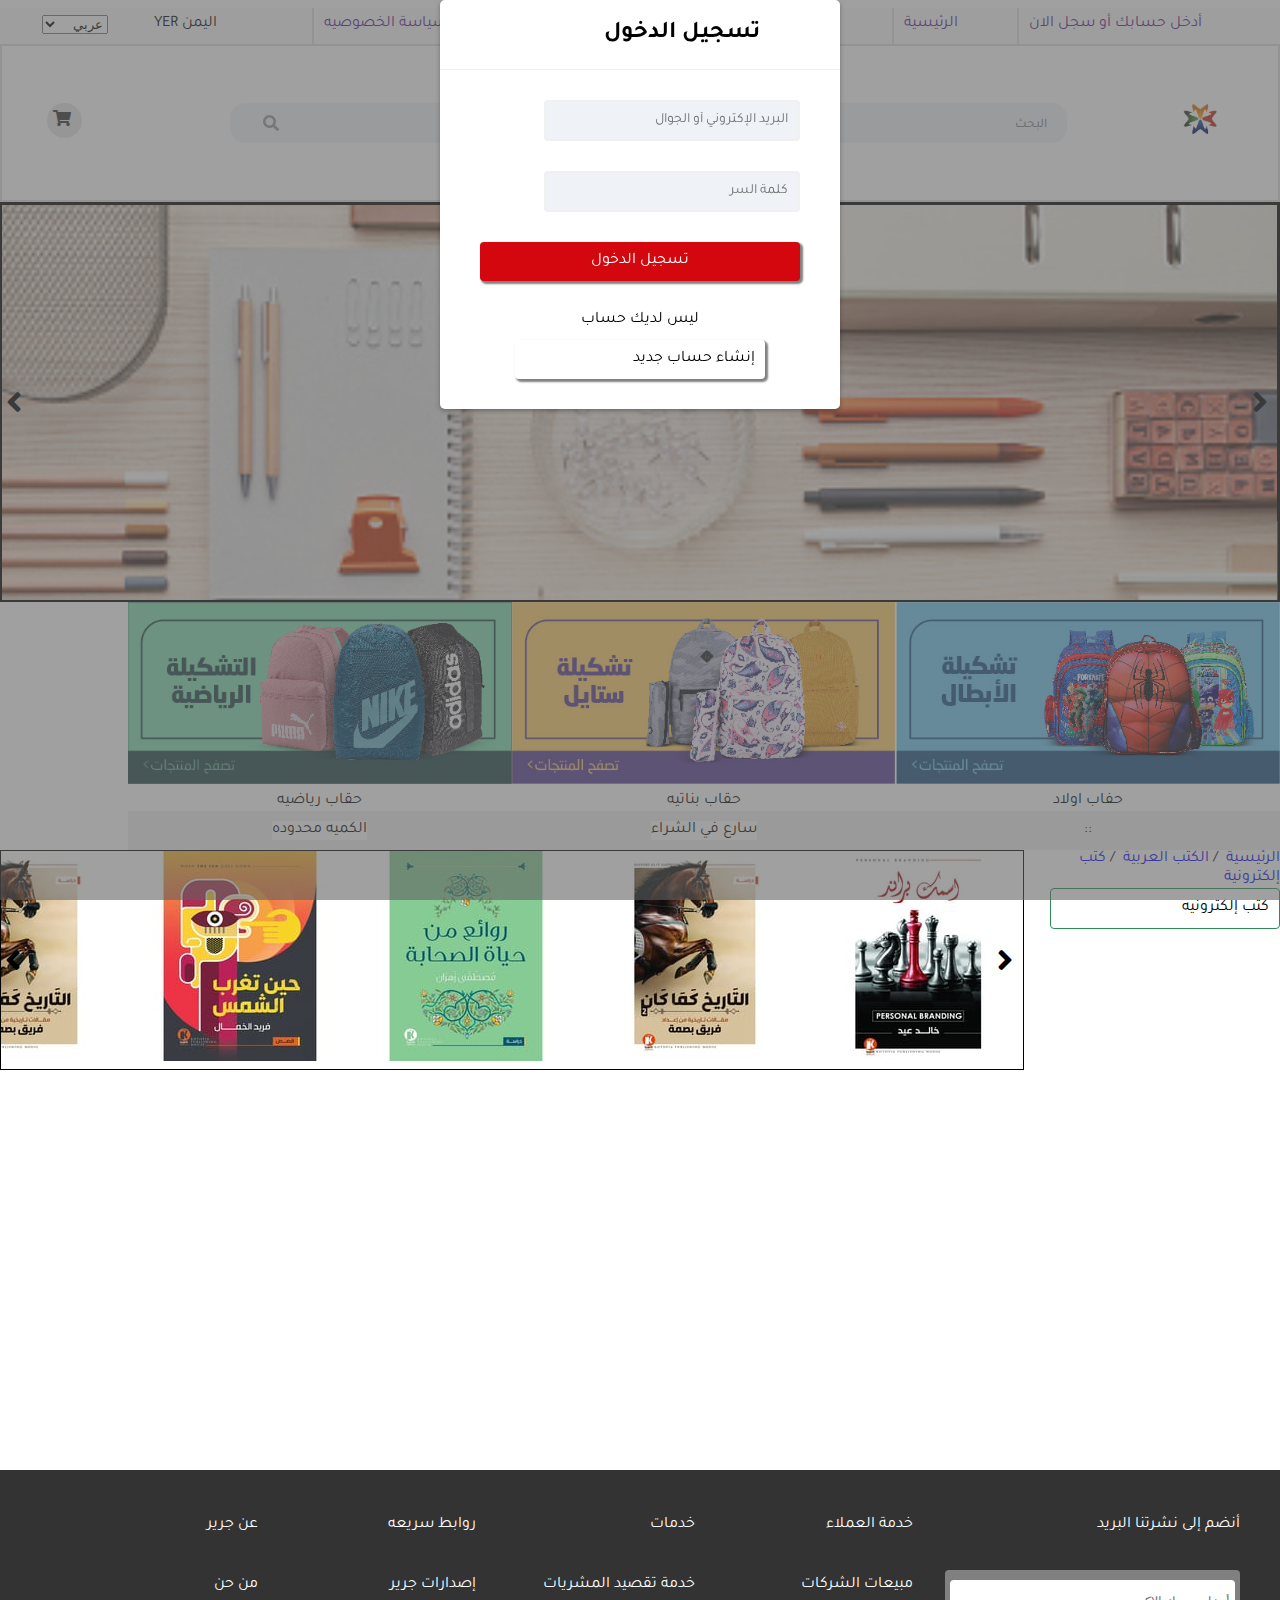
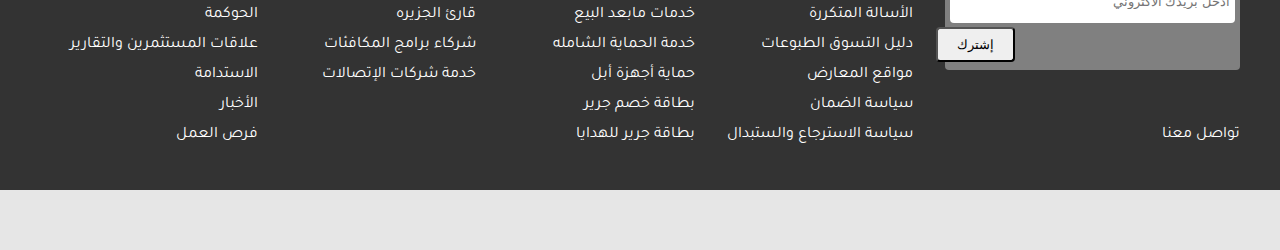
==== commit 6ef0c037: "inil lange fix" ====
--- a/index.html
+++ b/index.html
@@ -26,7 +26,7 @@
             <!-- <div class="nav-cuntery-somble">YER</div> -->
           <!-- <div class=>English</div> -->
           <div class=""nav-change-langege" onchange ="ChangeLang()">
-            <select id ="selectLag">
+            <select id ="SelectLag">
                 <option value="rtl">عربي</option>
                 <option value="ltr">English</option>
             </select>
@@ -263,12 +263,6 @@
     <!-- </div> -->
     
     <script src="assests/js/app.js">
-
-        function ChangeLang(){
-            var Seletlag = document.getElementById("selectLag").value;
-            var langegeTyp = document.getElementById("body");
-            langegeTyp.style.direction = Seletlag;
-        }
     </script>
 </body>
 </html>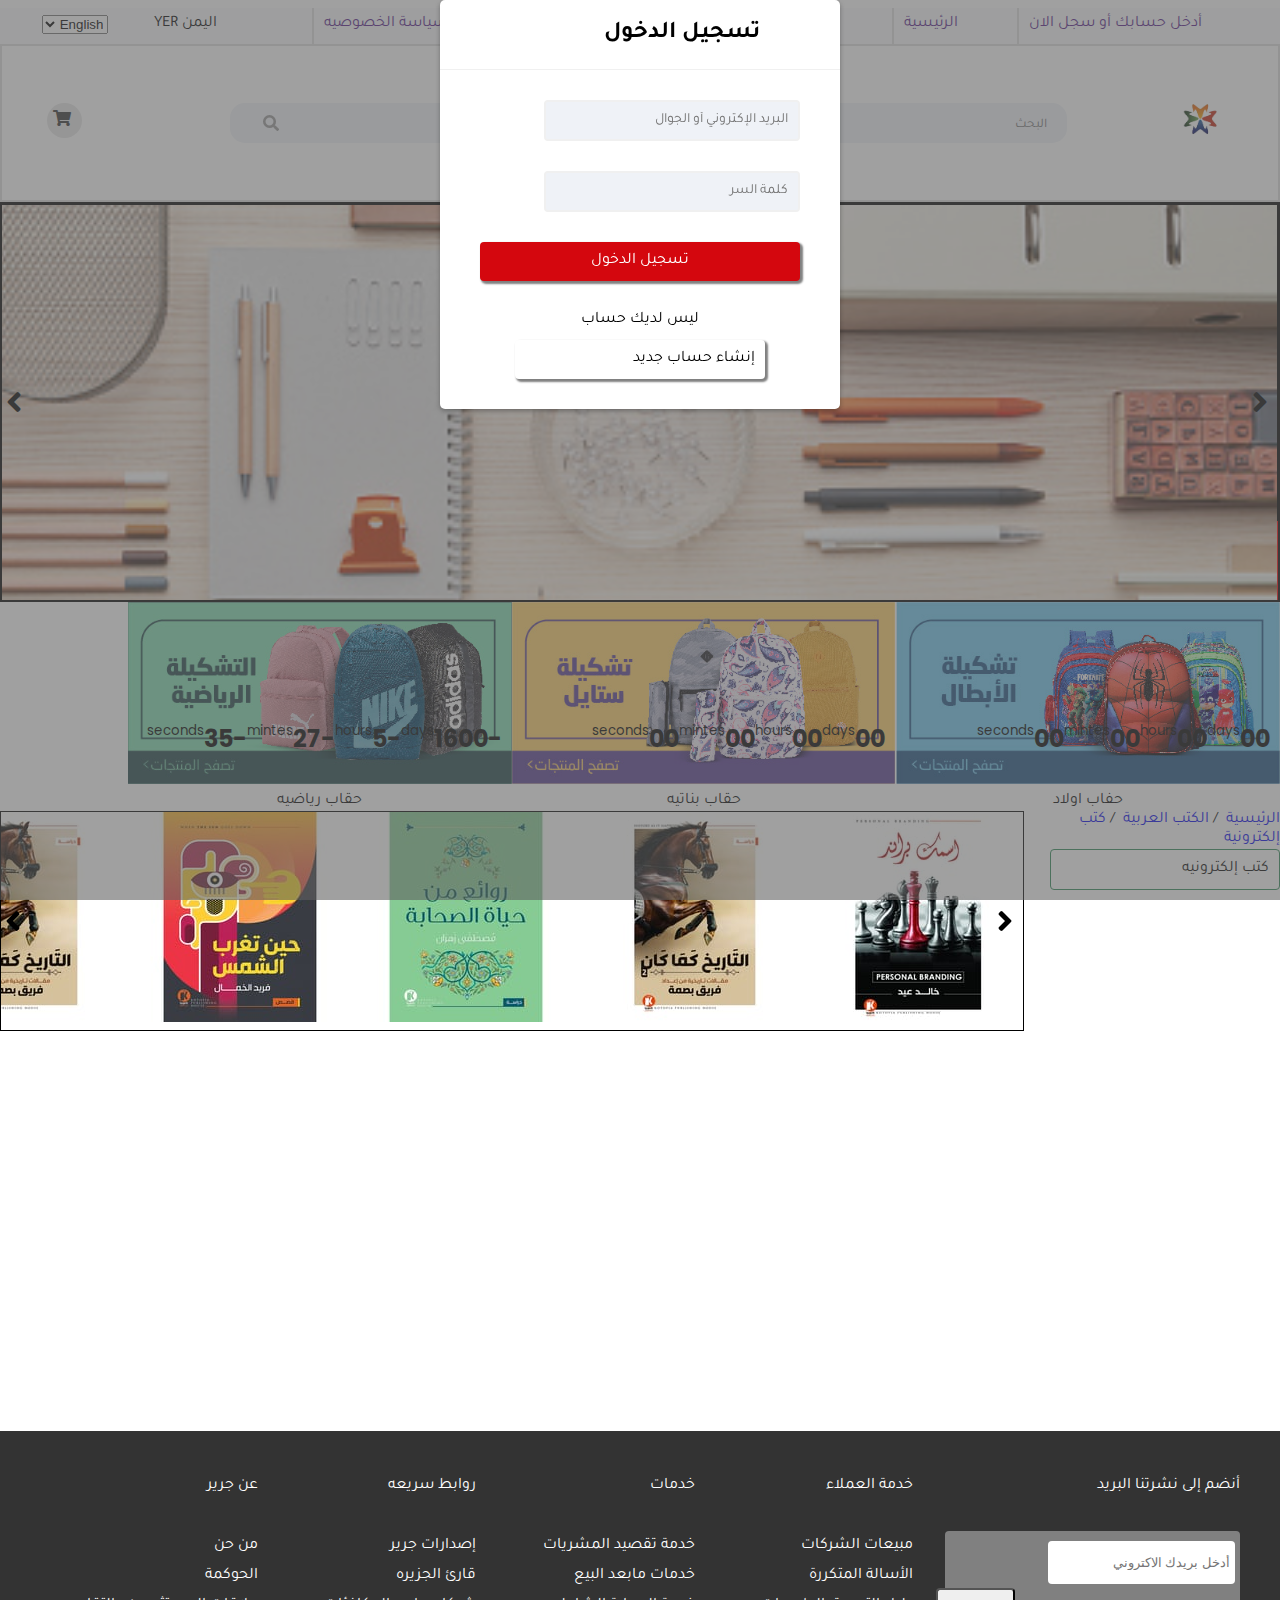
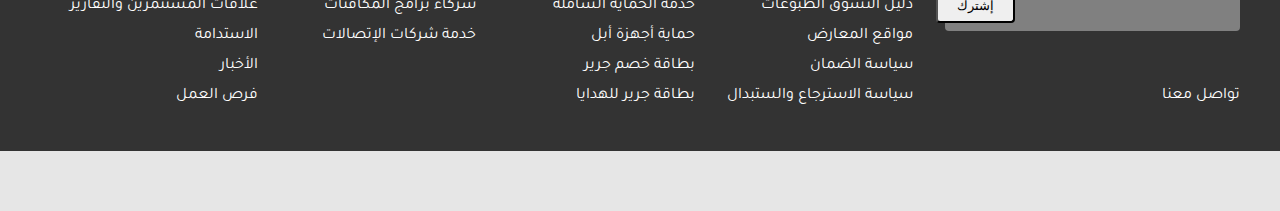
==== commit 375ee4af: "a" ====
--- a/index.html
+++ b/index.html
@@ -27,8 +27,9 @@
           <!-- <div class=>English</div> -->
           <div class=""nav-change-langege" onchange ="ChangeLang()">
             <select id ="SelectLag">
-                <option value="rtl">عربي</option>
-                <option value="ltr">English</option>
+                
+                <option value="rtl">English</option>
+                <option value="ltr">عربي</option>
             </select>
         </div>
         </div>
@@ -72,29 +73,45 @@
            <div class="main-body">
                 <section class="offers">
                     <div class="card one">
-                        <img src="assests/images/offer-1.jpg" alt="">
+                        <img id="boy-bag" src="assests/images/offer-1.jpg" alt="">
                         <p> حفاب اولاد</p>
                         <div class="time-container">
-                            <span id="days"></span> 
-                            <span id="hours"></span> :
-                            <span id="minutes"></span> :
-                            <span id="seconds"></span> 
+                            <h2 id="days2">00</h2> 
+                            <small>days</small>
+                            <h2 id="hours2">00</h2> 
+                            <small>hours</small>
+                            <h2 id="minutes2">00</h2> 
+                            <small>mintes</small>
+                            <h2 id="seconds2">00</h2> 
+                            <small>seconds</small>
                         </div>
                     </div>
                     <div class="card tow">
-                        <img src="assests/images/offer-2.jpg" alt="">
+                        <img id="girl-bag" src="assests/images/offer-2.jpg" alt="">
                         <p>حقاب بناتيه</p>
                         <div class="time-container">
-                            <span>سارع في الشراء</span> 
-                        
+                            <h2 id="days3">00</h2> 
+                            <small>days</small>
+                            <h2 id="hours3">00</h2> 
+                            <small>hours</small>
+                            <h2 id="minutes3">00</h2> 
+                            <small>mintes</small>
+                            <h2 id="seconds3">00</h2> 
+                            <small>seconds</small>
                         </div>
                     </div>
                     <div class="card three">
-                        <img src="assests/images/offer-3.jpg" alt="">
+                        <img id="sport-bag" src="assests/images/offer-3.jpg" alt="">
                         <p>حقاب رياضيه</p>
                         <div class="time-container">
-                            <span >الكميه محدوده</span>
-       
+                            <h2 id="days">00</h2> 
+                            <small>days</small>
+                            <h2 id="hours">00</h2> 
+                            <small>hours</small>
+                            <h2 id="minutes">00</h2> 
+                            <small>mintes</small>
+                            <h2 id="seconds">00</h2> 
+                            <small>seconds</small>
                         </div>
                     </div>
                     <!-- <div class="card-4">
@@ -108,7 +125,7 @@
                             <div>
                                 <a href="#">الرئيسية</a> / <a href="#">الكتب العربية</a> / <a href="#">كتب إلكترونية</a>
                             </div> 
-                            <article>كتب إلكترونيه</article>
+                            <article>كتب إلكترونيه</article> 
                       </aside>
                         <section class="books" id="book-cat">
                             <div class="book-img-container"><img onclick="callImage(this);"  class="book-img" src="assests/images/catagers/books/book1.jpg" alt=""></div>
@@ -143,17 +160,30 @@
         </div> 
     <footer>
         <div class="footer-1">
-        <div class="col1">أنضم إلى نشرتنا البريد</div>
-        <div class="col2">خدمة العملاء</div>
-        <div class="col3">خدمات</div>
-        <div class="col4">روابط سريعه</div>
-        <div class="col5">عن جرير</div>
-        <div class="col1 enter-email">
+             <div class="first-line" style="display: none;"> 
+        <div clasbigs="first-line">أنضم إلى نشرتنا البريد</div>
+        <div class="first-line">خدمة العملاء</div>
+        <div class="first-line">خدمات</div>
+        <div class="first-line">روابط سريعه</div>
+        <div class="first-line">عن جرير</div>
+        <div class="enter-email">
             <form action="" style="float:right;">
                 <input type="email" placeholder="أدخل بريدك الاكتروني"> 
                 <button>إشترك</button>
             </form>
         </div>
+    </div>
+    <div class="col1 ">أنضم إلى نشرتنا البريد</div>
+    <div class="col2 ">خدمة العملاء</div>
+    <div class="col3">خدمات</div>
+    <div class="col4 ">روابط سريعه</div>
+    <div class="col5 ">عن جرير</div>
+    <div class="col1 enter-email  big-f">
+        <form action="" style="float:right;">
+            <input type="email" placeholder="أدخل بريدك الاكتروني"> 
+            <button>إشترك</button>
+        </form>
+    </div>
         
         <div class="col2">مبيعات الشركات</div>
         <div class="col3">خدمة تقصيد المشريات </div>
--- a/assests/css/style.css
+++ b/assests/css/style.css
@@ -1,4 +1,6 @@
 @import url('https://fonts.googleapis.com/css2?family=Tajawal:wght@200;300;400;500;700;800;900&display=swap');
+@import url('https://fonts.googleapis.com/css2?family=Poppins:ital,wght@0,200;0,300;1,100;1,300&display=swap');
+
 :root{
       --mune-color:#F9FAFC;
       --search-input-color:#EFF2F7;
@@ -41,7 +43,7 @@
     width: 10px;
     z-index: 16;
 }
-..toggle-menu{
+.toggle-menu{
     z-index: 9;
 }
 .tog-menu-p{
@@ -92,11 +94,8 @@
 
 } */
 .nav-menu li a {
-  
     text-decoration: none;
     display:inline-block;
-    
-   
 }
 .nav-menu li a::after{
     content: "";
@@ -114,13 +113,14 @@
     nav{
         display: none;
     }
+    
     nav{
         display:flex;
        flex-direction: column;
        visibility:hidden;
        /* align-items: center; */
         z-index: 4;
-        width: 80%;
+        width: 100%;
         min-height: 100vh;
         right: 0;
         /* left: 0; */
@@ -128,11 +128,15 @@
     .nav-menu{
         display:flex;
         flex-direction: column;
-        align-items: space-around;
+        align-items: flex-start;
         background-color: white;
         /* position: absolute; */
         /* justify-content: space-between; */
         flex-grow: 3;
+        margin: 0;
+    }
+    .nav-menu li{
+        margin: 0;
     }
     .nav-menu li a{
       display: block;
@@ -156,7 +160,6 @@
         /* top:10px; */
         margin-top: 40px;
         margin-right:10px ;
-    
     }
     nav div{
         flex-grow: 1;
@@ -225,7 +228,6 @@
   justify-content: end;
 }
 header form{
-    
     width: 90%;
 }
 .search-form{
@@ -383,11 +385,18 @@
     text-align: center;
 }
 .time-container{
+    position: absolute;
+    margin-top:-100px;
     padding: 10px;
+    font-family: Poppins;
     /* padding-right: 500px; */
-    background-color: #f0f0f0;
-    display: flex;
-    justify-content: center;
+    /* background-color: #f0f0f0; */
+    display: flex;
+    justify-content: space-around;
+} 
+.time-container span{
+    /* position: absolute; */
+    background-color: transparent;
 }
 .offers span{
     text-align: center;
@@ -509,7 +518,7 @@
     background-color:var(--black-footer-color);
     padding:40px;
 }
-.footer-1 form{
+.enter-email{
     position: relative;
     padding: 10px 5px;
     background-color: gray;
@@ -518,10 +527,8 @@
      */
      width: 90%;
     height: 100px;
-    
-    
-
-}
+}
+
 .enter-email{grid-row: span 5;}
 .take-two-line{grid-row:span 3;}
 
@@ -535,6 +542,68 @@
     border-radius: 4px;
     border: none;
 }
+@media(max-width:767px){
+    .footer-1 {
+        height: 300px;
+    }
+    .first-line{
+        display: flex !important;
+        flex-direction: column;
+        justify-content: space-around;
+    }
+    .col1{
+        display: none;
+    }
+    .first-line{
+        display: block;
+        float: right;
+        width: 100%;
+    }
+    .enter-email{
+        order: -1;
+        margin-right: -100px;
+        display: flex;
+        position: relative;
+        justify-content: center;
+        align-items: center;
+        width:100vw;
+        background-color: var(--black-footer-color);
+        
+     }
+    .enter-email input{
+        display: block;
+        width:100%;
+        float: right;
+       
+    }
+     .enter-email button{
+         display: inline-block;
+         height: 44%;
+         margin-top: -35px;
+         width: 20%;
+         /* position: absolute; */
+     }
+     .big-f{
+         display:none;
+     }
+     .col1{
+        display: none;
+     }
+    .col2{
+        display: none;
+    }
+    
+    .col3{
+        display: none;
+    }
+    
+    .col4{
+        display: none;
+    }
+    .col5{
+        display: none;
+    }
+    }
 #PopUp{
     display: none;
     position: fixed;
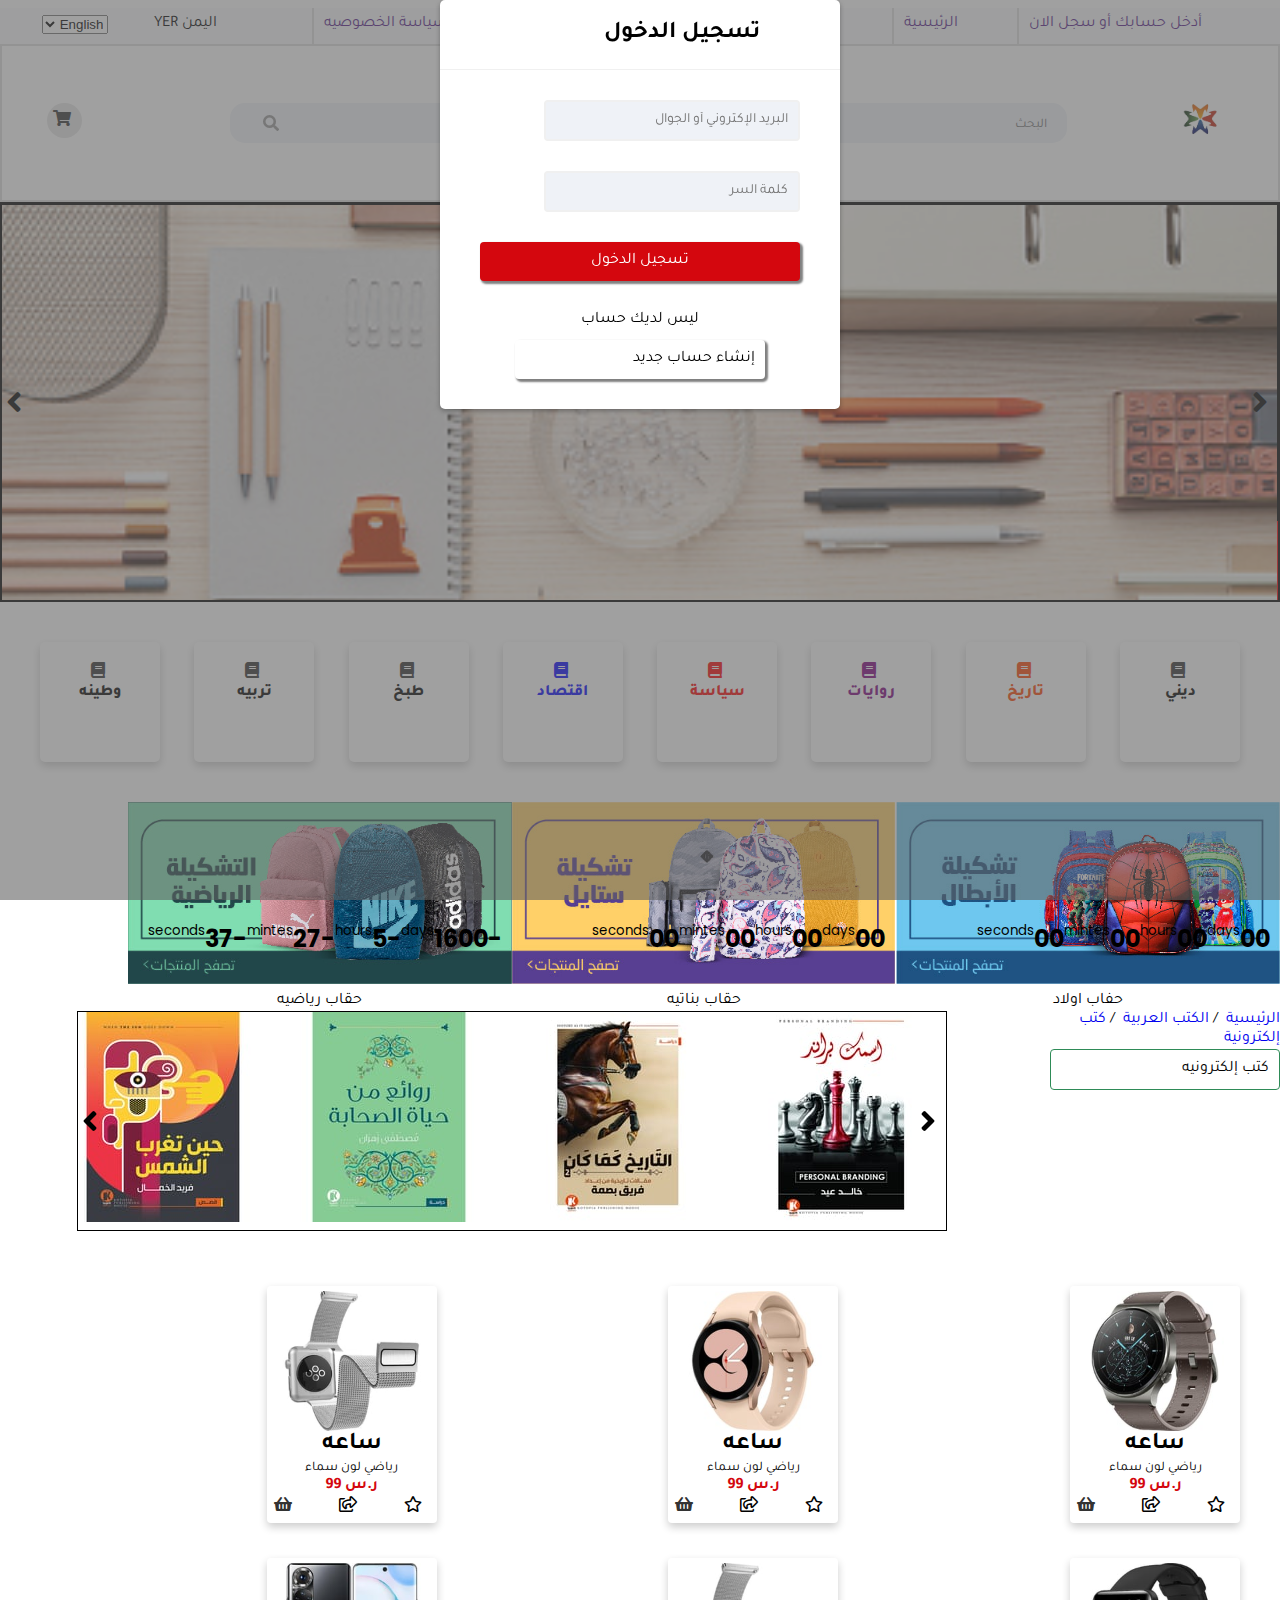
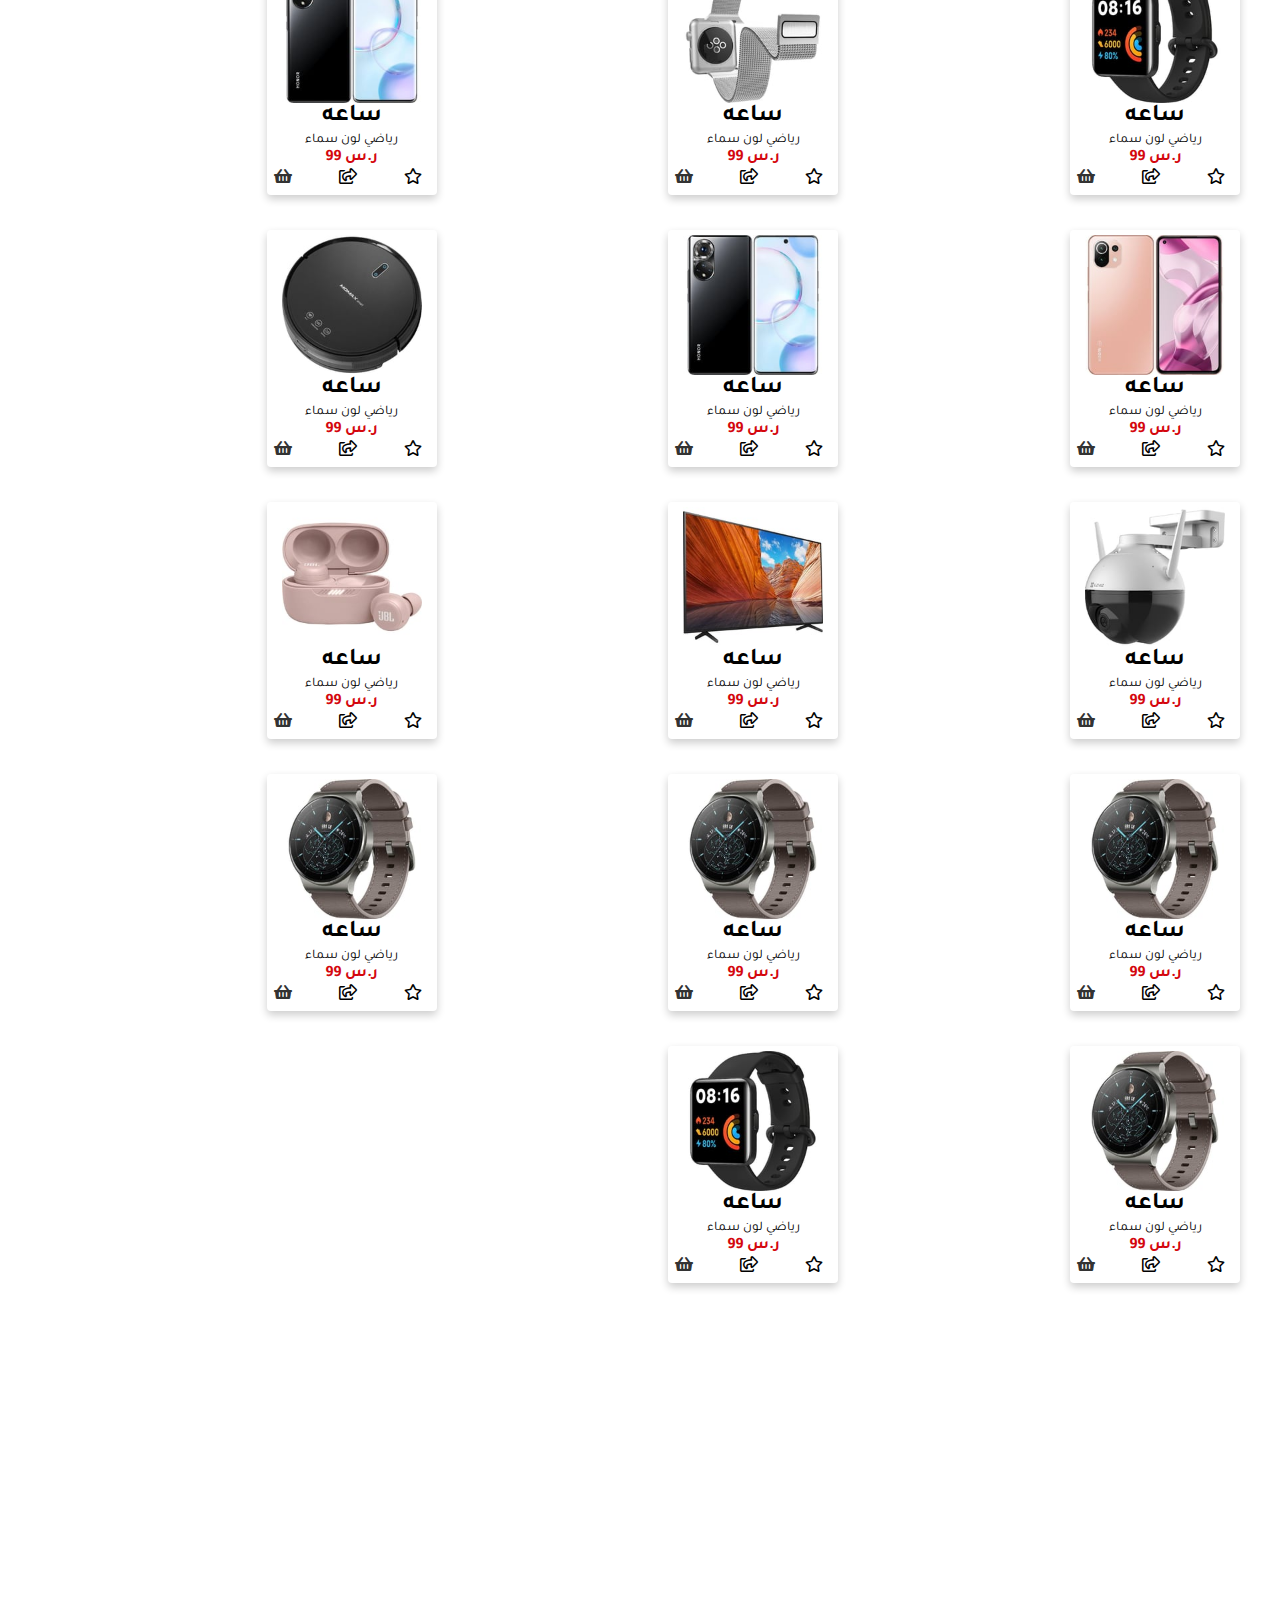
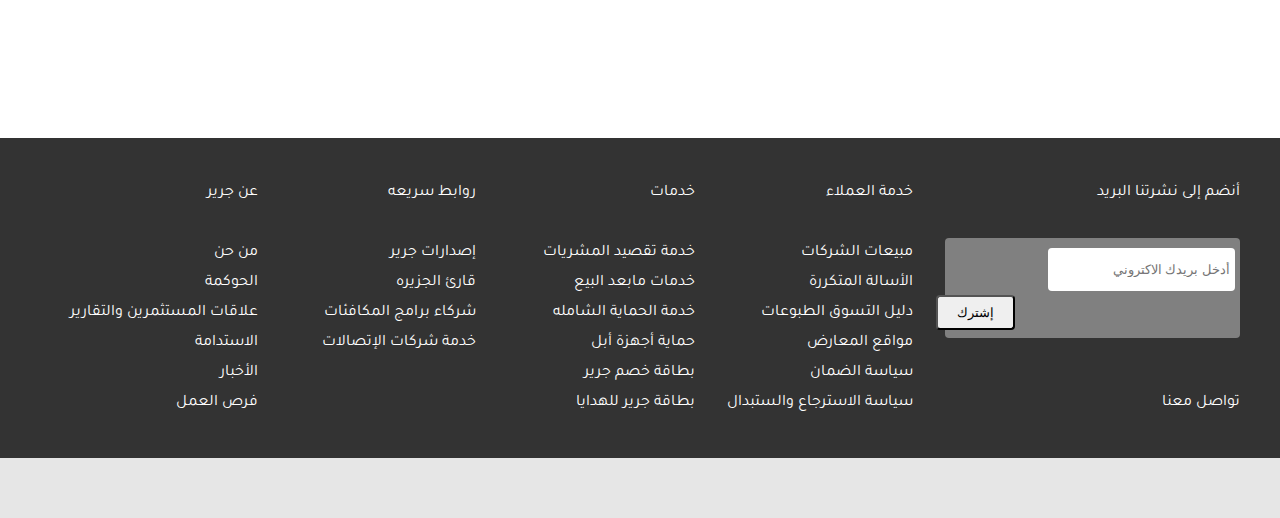
==== commit 89c74d1f: "A" ====
--- a/index.html
+++ b/index.html
@@ -67,9 +67,42 @@
              <i id="prevBtn" class="fas fa-angle-right change-background fa-2x"></i>
              <i  id="nextBtn"  class="fas fa-angle-left change-background fa-2x"></i>
             </div>
-
            </div>
-           
+           <section class="section-card-parent">
+               <div class="section-card">
+                <i class="fas fa-book"></i>
+                      <p>ديني</p>
+               </div>
+               <div style="color: orangered;" class="section-card">
+                <i style="color: orangered;" class="fas fa-book"></i>
+                      <p>تاريخ</p>
+               </div>
+               <div style="color: purple;" class="section-card">
+                <i style="color: purple;"  class="fas fa-book"></i>
+                      <p>روايات</p>
+               </div>
+               <div style="color: red;"  class="section-card">
+                <i style="color: red;"  class="fas fa-book"></i>
+                      <p>سياسة</p>
+               </div>
+               <div style="color: blue;"  class="section-card">
+                <i style="color: blue;" class="fas fa-book"></i>
+                      <p>اقتصاد</p>
+               </div>
+               <div class="section-card">
+                <i class="fas fa-book"></i>
+                      <p>طبخ</p>
+               </div>
+               <div class="section-card">
+                <i class="fas fa-book"></i>
+                      <p>تربيه</p>
+               </div>
+               <div class="section-card">
+                <i class="fas fa-book"></i>
+                      <p>وطينه</p>
+               </div>
+               
+           </section>
            <div class="main-body">
                 <section class="offers">
                     <div class="card one">
@@ -157,7 +190,196 @@
                 <i class="fas fa-angle-down change-background fa-2x"></i>
             </div>
             <img src="assests/images/offer-2.jpg" alt="" id="imgView">
-        </div> 
+        </div>
+        <div class="catger-group">
+        <div class="catg-card">
+            <img src="assests/images/catagers/whatches/wheach1.jpg" alt="">
+            <h2>ساعه</h2>
+        <small> رياضي لون سماء</small>
+        <h4>ر.س 99</h4>
+         <div class="icon-catgere-card">
+        <span><i class="far fa-star"></i></span>
+        <span><i class="far fa-share-square"></i></span>
+        <span><i class="fas fa-shopping-basket"></i></span>
+    </div>
+        </div>
+        <div class="catg-card">
+            <img src="assests/images/catagers/whatches/whatch4.jpg" alt="">
+            <h2>ساعه</h2>
+        <small> رياضي لون سماء</small>
+        <h4>ر.س 99</h4>
+         <div class="icon-catgere-card">
+        <span><i class="far fa-star"></i></span>
+        <span><i class="far fa-share-square"></i></span>
+        <span><i class="fas fa-shopping-basket"></i></span>
+    </div>
+        </div>
+        <div class="catg-card">
+            <img src="assests/images/catagers/whatches/whatch5.jpg" alt="">
+            <h2>ساعه</h2>
+        <small> رياضي لون سماء</small>
+        <h4>ر.س 99</h4>
+         <div class="icon-catgere-card">
+        <span><i class="far fa-star"></i></span>
+        <span><i class="far fa-share-square"></i></span>
+        <span><i class="fas fa-shopping-basket"></i></span>
+    </div>
+        </div>
+        <div class="catg-card">
+            <img src="assests/images/catagers/whatches/whatch3.jpg" alt="">
+            <h2>ساعه</h2>
+        <small> رياضي لون سماء</small>
+        <h4>ر.س 99</h4>
+         <div class="icon-catgere-card">
+        <span><i class="far fa-star"></i></span>
+        <span><i class="far fa-share-square"></i></span>
+        <span><i class="fas fa-shopping-basket"></i></span>
+    </div>
+        </div>
+        <div class="catg-card">
+            <img src="assests/images/catagers/whatches/whatch5.jpg" alt="">
+            <h2>ساعه</h2>
+        <small> رياضي لون سماء</small>
+        <h4>ر.س 99</h4>
+         <div class="icon-catgere-card">
+        <span><i class="far fa-star"></i></span>
+        <span><i class="far fa-share-square"></i></span>
+        <span><i class="fas fa-shopping-basket"></i></span>
+    </div>
+        </div>
+        <div class="catg-card">
+            <img src="assests/images/catagers/phones/phone3.jpg" alt="">
+            <h2>ساعه</h2>
+        <small> رياضي لون سماء</small>
+        <h4>ر.س 99</h4>
+         <div class="icon-catgere-card">
+        <span><i class="far fa-star"></i></span>
+        <span><i class="far fa-share-square"></i></span>
+        <span><i class="fas fa-shopping-basket"></i></span>
+    </div>
+        </div>
+        <div class="catg-card">
+            <img src="assests/images/catagers/phones/phone4.jpg" alt="">
+            <h2>ساعه</h2>
+        <small> رياضي لون سماء</small>
+        <h4>ر.س 99</h4>
+         <div class="icon-catgere-card">
+        <span><i class="far fa-star"></i></span>
+        <span><i class="far fa-share-square"></i></span>
+        <span><i class="fas fa-shopping-basket"></i></span>
+    </div>
+        </div>
+        <div class="catg-card">
+            <img src="assests/images/catagers/phones/phone3.jpg" alt="">
+            <h2>ساعه</h2>
+        <small> رياضي لون سماء</small>
+        <h4>ر.س 99</h4>
+         <div class="icon-catgere-card">
+        <span><i class="far fa-star"></i></span>
+        <span><i class="far fa-share-square"></i></span>
+        <span><i class="fas fa-shopping-basket"></i></span>
+    </div>
+        </div>
+        <div class="catg-card">
+            <img src="assests/images/catagers/accesseries/access1.jpg" alt="">
+            <h2>ساعه</h2>
+        <small> رياضي لون سماء</small>
+        <h4>ر.س 99</h4>
+         <div class="icon-catgere-card">
+        <span><i class="far fa-star"></i></span>
+        <span><i class="far fa-share-square"></i></span>
+        <span><i class="fas fa-shopping-basket"></i></span>
+    </div>
+        </div>
+        <div class="catg-card">
+            <img src="assests/images/catagers/accesseries/access2.jpg" alt="">
+            <h2>ساعه</h2>
+        <small> رياضي لون سماء</small>
+        <h4>ر.س 99</h4>
+         <div class="icon-catgere-card">
+        <span><i class="far fa-star"></i></span>
+        <span><i class="far fa-share-square"></i></span>
+        <span><i class="fas fa-shopping-basket"></i></span>
+    </div>
+        </div>
+        <div class="catg-card">
+            <img src="assests/images/catagers/accesseries/access3.jpg" alt="">
+            <h2>ساعه</h2>
+        <small> رياضي لون سماء</small>
+        <h4>ر.س 99</h4>
+         <div class="icon-catgere-card">
+        <span><i class="far fa-star"></i></span>
+        <span><i class="far fa-share-square"></i></span>
+        <span><i class="fas fa-shopping-basket"></i></span>
+    </div>
+        </div>
+        <div class="catg-card">
+            <img src="assests/images/catagers/accesseries/access5.jpg" alt="">
+            <h2>ساعه</h2>
+        <small> رياضي لون سماء</small>
+        <h4>ر.س 99</h4>
+         <div class="icon-catgere-card">
+        <span><i class="far fa-star"></i></span>
+        <span><i class="far fa-share-square"></i></span>
+        <span><i class="fas fa-shopping-basket"></i></span>
+    </div>
+        </div>
+        <div class="catg-card">
+            <img src="assests/images/catagers/whatches/wheach1.jpg" alt="">
+            <h2>ساعه</h2>
+        <small> رياضي لون سماء</small>
+        <h4>ر.س 99</h4>
+         <div class="icon-catgere-card">
+        <span><i class="far fa-star"></i></span>
+        <span><i class="far fa-share-square"></i></span>
+        <span><i class="fas fa-shopping-basket"></i></span>
+    </div>
+        </div>
+        <div class="catg-card">
+            <img src="assests/images/catagers/whatches/wheach1.jpg" alt="">
+            <h2>ساعه</h2>
+        <small> رياضي لون سماء</small>
+        <h4>ر.س 99</h4>
+         <div class="icon-catgere-card">
+        <span><i class="far fa-star"></i></span>
+        <span><i class="far fa-share-square"></i></span>
+        <span><i class="fas fa-shopping-basket"></i></span>
+    </div>
+        </div>
+        <div class="catg-card">
+            <img src="assests/images/catagers/whatches/wheach1.jpg" alt="">
+            <h2>ساعه</h2>
+        <small> رياضي لون سماء</small>
+        <h4>ر.س 99</h4>
+         <div class="icon-catgere-card">
+        <span><i class="far fa-star"></i></span>
+        <span><i class="far fa-share-square"></i></span>
+        <span><i class="fas fa-shopping-basket"></i></span>
+    </div>
+        </div>
+        <div class="catg-card">
+            <img src="assests/images/catagers/whatches/wheach1.jpg" alt="">
+            <h2>ساعه</h2>
+        <small> رياضي لون سماء</small>
+        <h4>ر.س 99</h4>
+         <div class="icon-catgere-card">
+        <span><i class="far fa-star"></i></span>
+        <span><i class="far fa-share-square"></i></span>
+        <span><i class="fas fa-shopping-basket"></i></span>
+    </div>
+        </div>
+        <div class="catg-card">
+            <img src="assests/images/catagers/whatches/whatch3.jpg" alt="">
+            <h2>ساعه</h2>
+        <small> رياضي لون سماء</small>
+        <h4>ر.س 99</h4>
+         <div class="icon-catgere-card">
+        <span><i class="far fa-star"></i></span>
+        <span><i class="far fa-share-square"></i></span>
+        <span><i class="fas fa-shopping-basket"></i></span>
+    </div>
+        </div>
+    </div> 
     <footer>
         <div class="footer-1">
              <div class="first-line" style="display: none;"> 
--- a/assests/css/style.css
+++ b/assests/css/style.css
@@ -61,6 +61,9 @@
         left: 0;
         background-color: rgb(0 0 0 /50%);
         }   
+        header{
+            margin-bottom: 200px;
+        }
 }
 /* .fas fa-bars toggle-menu::after{
     content: "القائمه";
@@ -275,7 +278,8 @@
         margin-top: -1000px;
         
     }
-    .search-form-container{width: 50%;
+    .search-form-container{
+        width: 50%;
     justify-content: space-between;
     }
     .log {
@@ -292,7 +296,8 @@
             /* flex-grow: 1; */
     }
     .fa-search{
-        right: 70px;}
+        right: 70px;
+    }
         
 }
 /* Main Part  */
@@ -359,6 +364,28 @@
     /* scroll-snap-align:center; */
     /* scroll-snap-stop:always; */
 }
+.section-card-parent{
+    display: flex;
+    justify-content: space-between;
+    padding: 40px;
+    font-weight: 800;
+    text-align: center;
+}
+@media(max-width:767px){
+    .section-card-parent{
+        display: grid;
+        grid-template-columns: 1fr 1fr;
+    }
+    
+}
+.section-card-parent .section-card{
+    padding:20px;
+    box-shadow: 0 4px 8px 0 rgba(0,0,0,0.2);
+    transition: 0.3s;
+    width: 120px;
+    height: 120px;
+    border-radius: 5px;
+}
 /* Offers Section */
 .offers{
     display: flex;
@@ -461,7 +488,7 @@
     /* width: 60%; */
      border: 1px solid black;
      /* border-radius: 40px; */
-     width: 100%;
+     width: 85%;
       /* height: 25rem; */
      overflow-x: auto;
      overflow-y: auto;
@@ -502,7 +529,39 @@
     background-color: rgba(97, 96, 96, 0.6); 
     z-index: 5;
 }
+.catger-group{
+    margin: 40px;
+    display: grid;
+    grid-template-columns: repeat(auto-fill, minmax(300px,1fr));
+    gap: 5px;
+}
+.catg-card{
+    display: flex;
+    flex-direction:column;
+    width: 170px;
+    box-shadow: 0 4px 8px 0 rgba(0,0,0,0.2);
+    padding: 5px 15px;
+    border-radius: 4px;
+    margin-top: 15px;
+    margin-bottom: 15px;
+    text-align: center;
+}
+.catg-card img{
+    width: 100%;
+}
+.icon-catgere-card{
+    display: flex;
+    justify-content: space-between;
+}
+.catg-card h4{
+    font-weight: 700;
+    color: var(--red-color);
+}
 /* Footer Section  */
+footer{
+    width: 100%;
+    max-width: 100%;
+}
 .footer-1{
     color: white;
     display: grid;
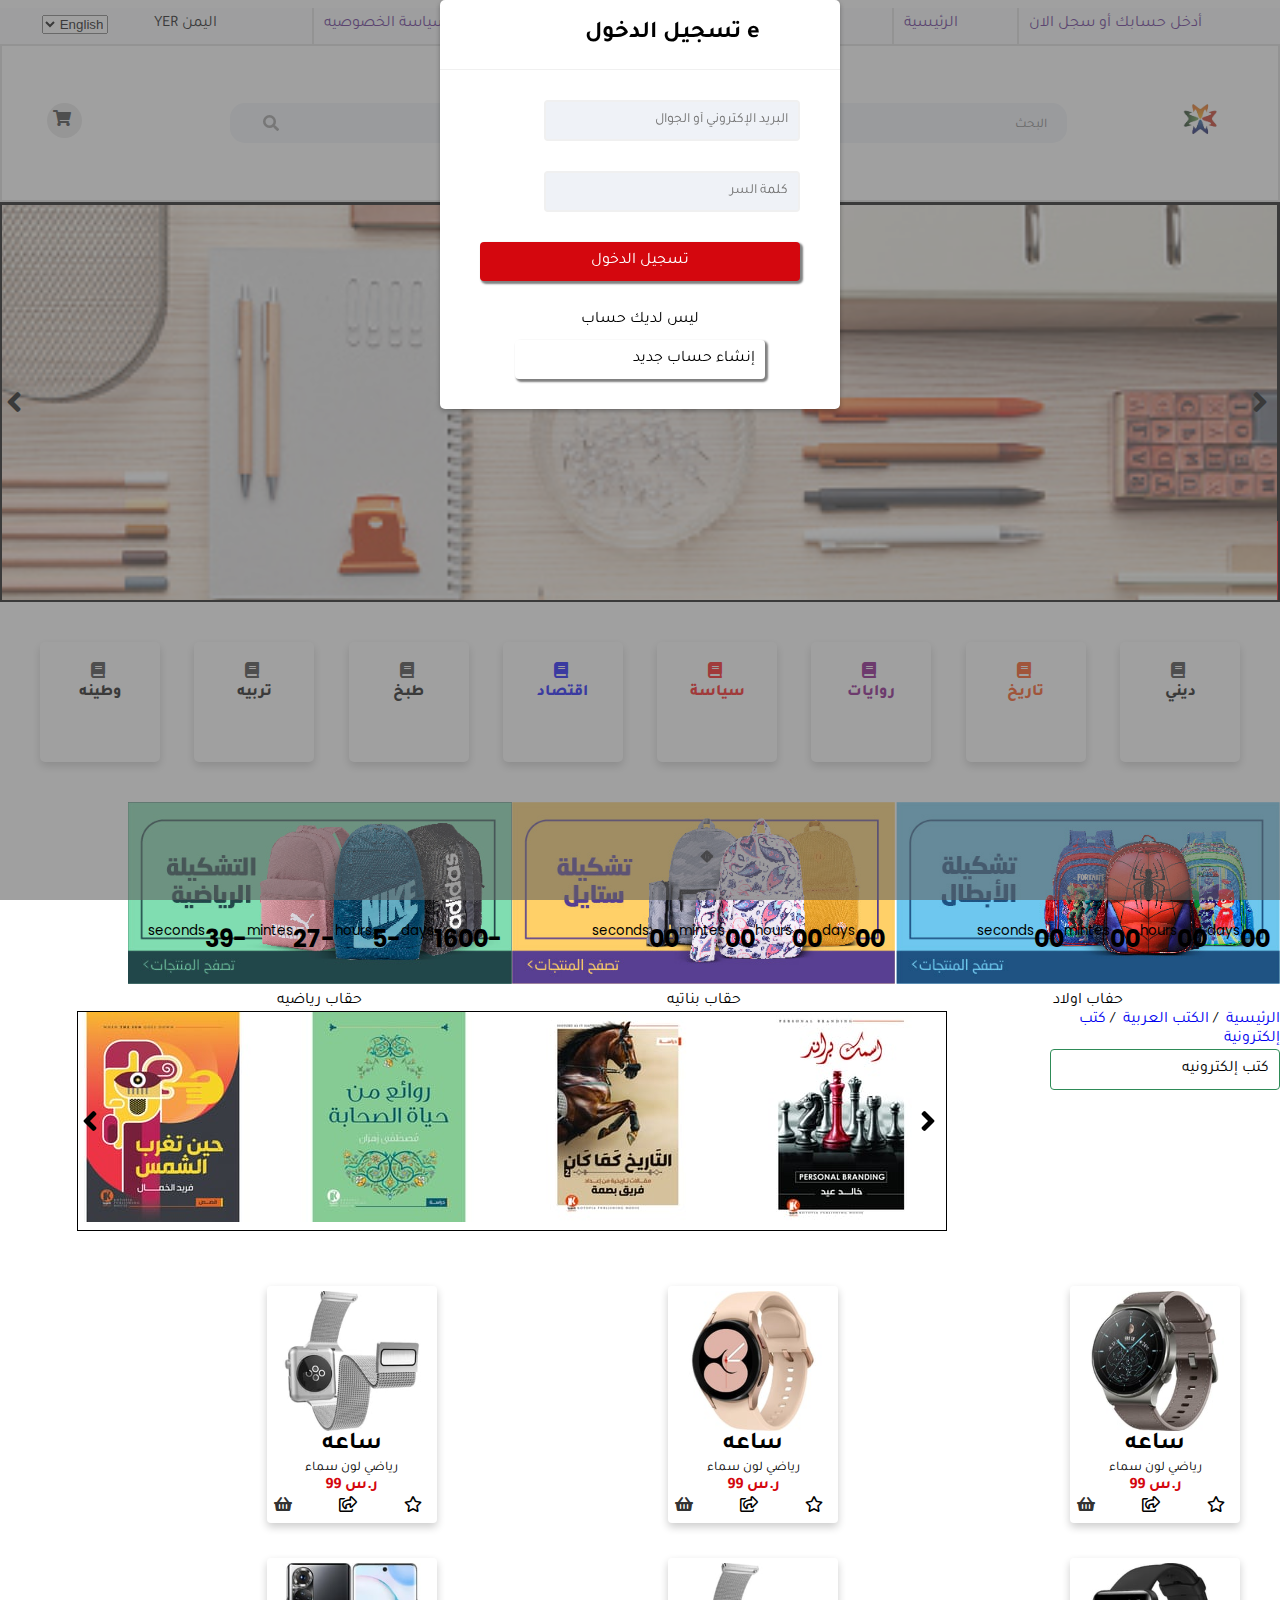
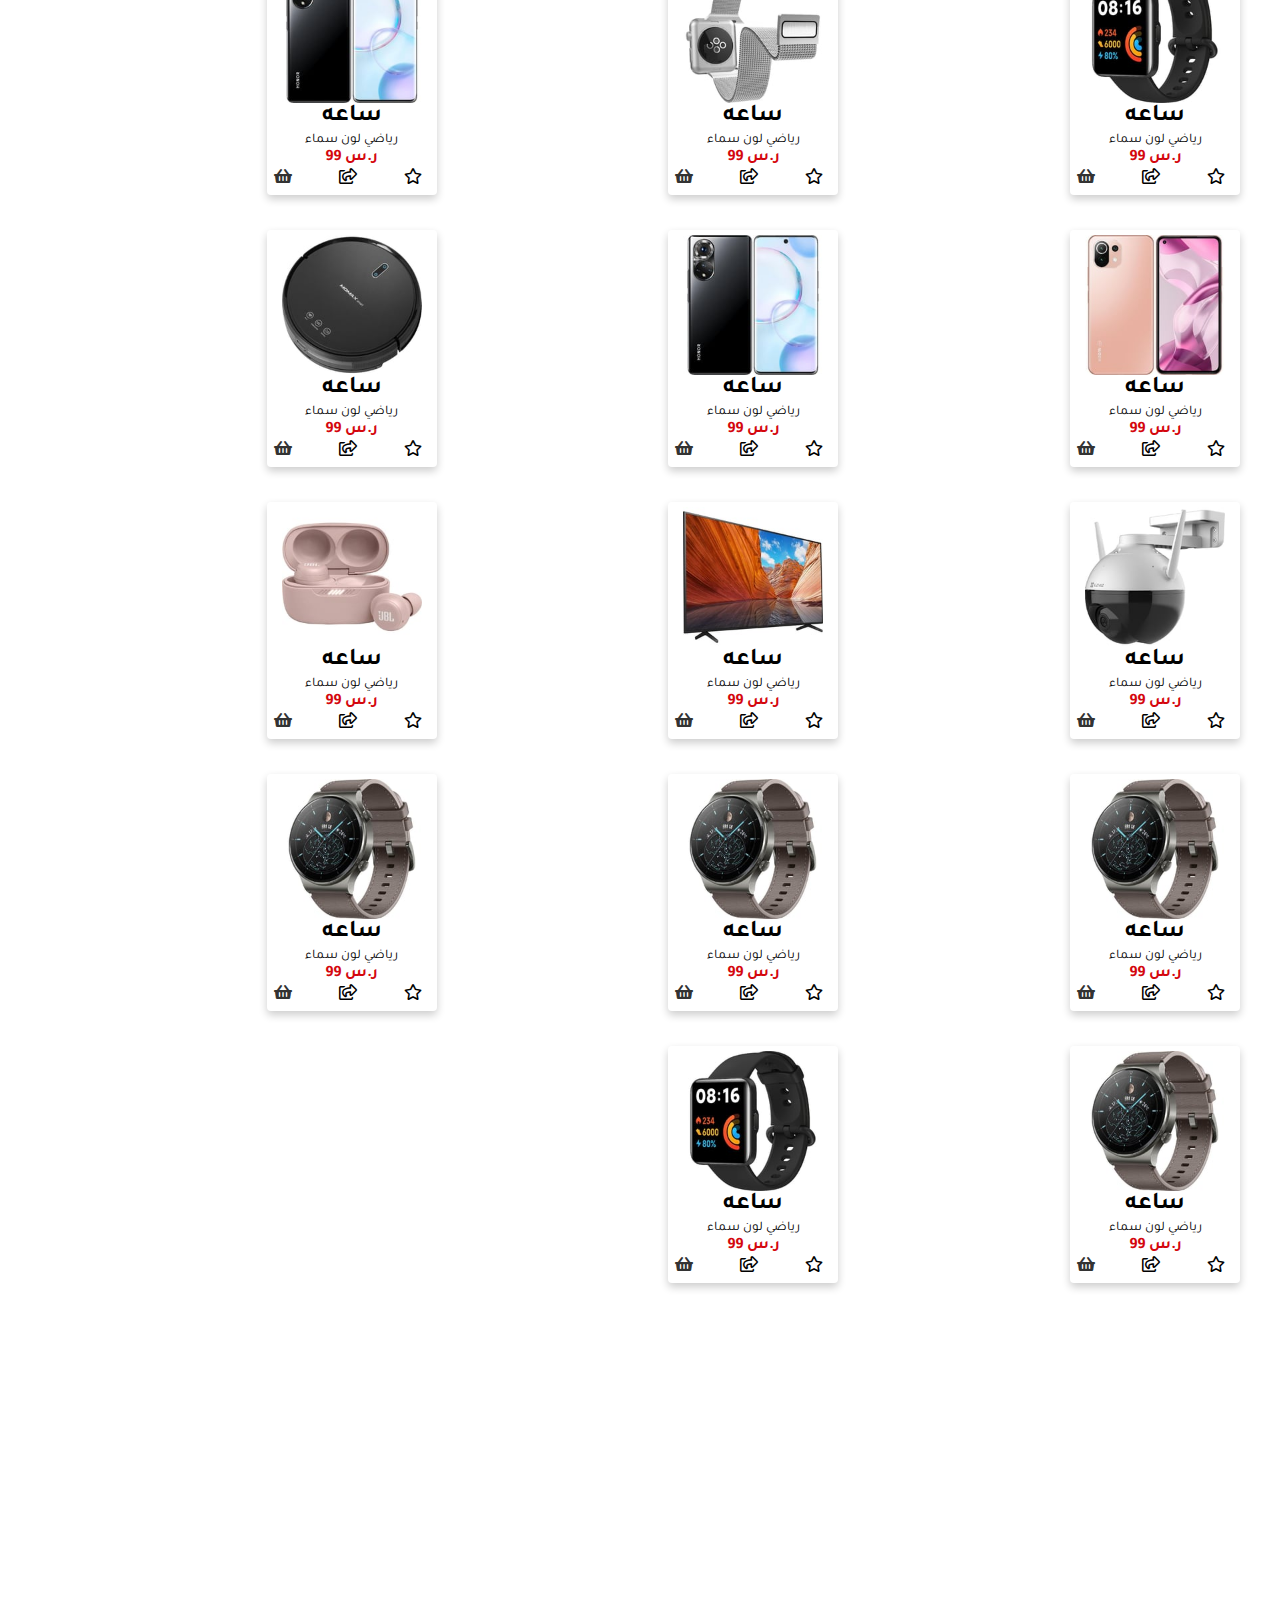
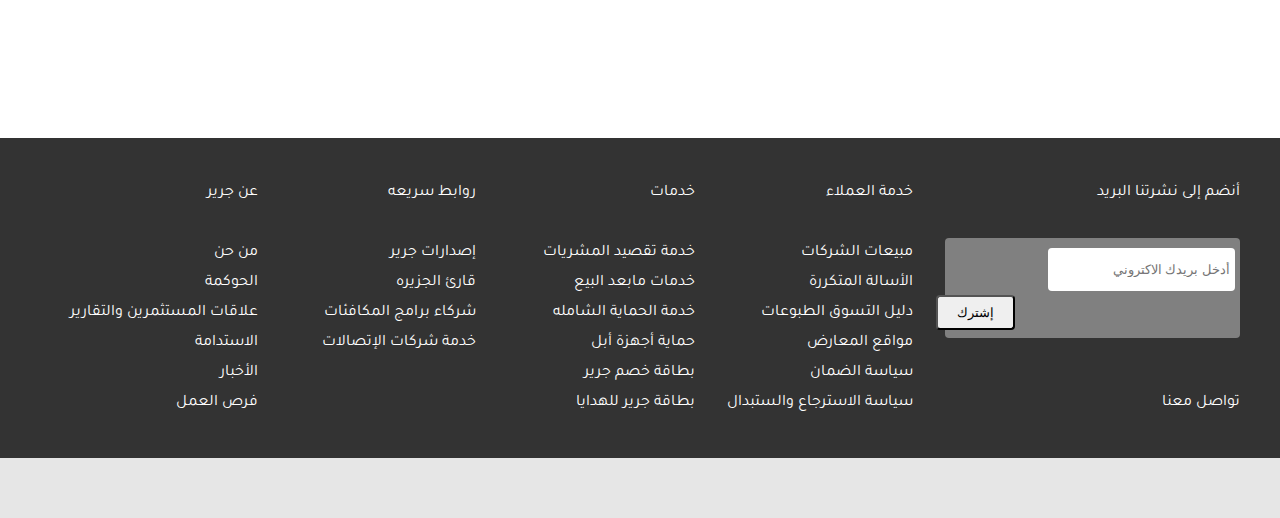
==== commit c2a213b8: "home page" ====
--- a/index.html
+++ b/index.html
@@ -448,7 +448,7 @@
     <div class="login-regest " id="login-regest">
         <div class="container">
           <div class="header">
-              <h2>تسجيل الدخول</h2>
+              <h2>e تسجيل الدخول</h2>
           </div>
           <form class="form" id="form">
             <div class="form-control">
